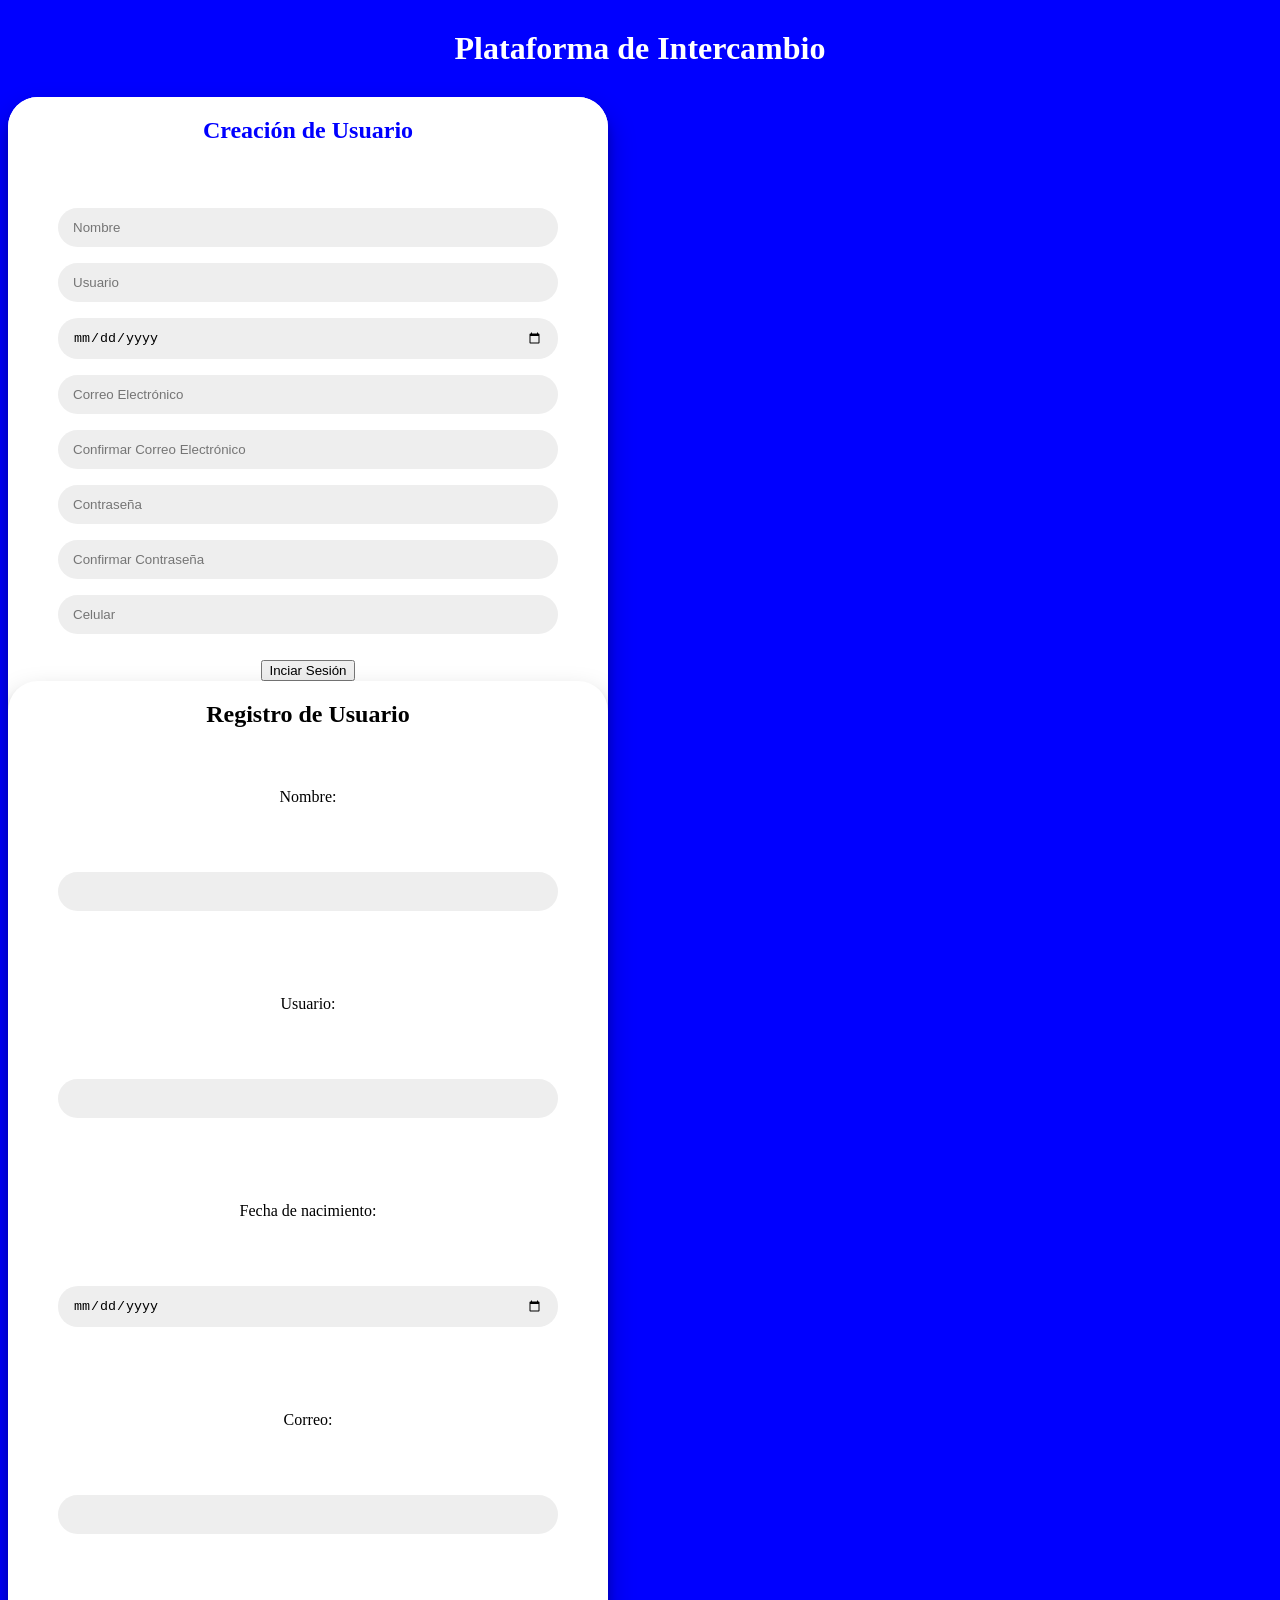
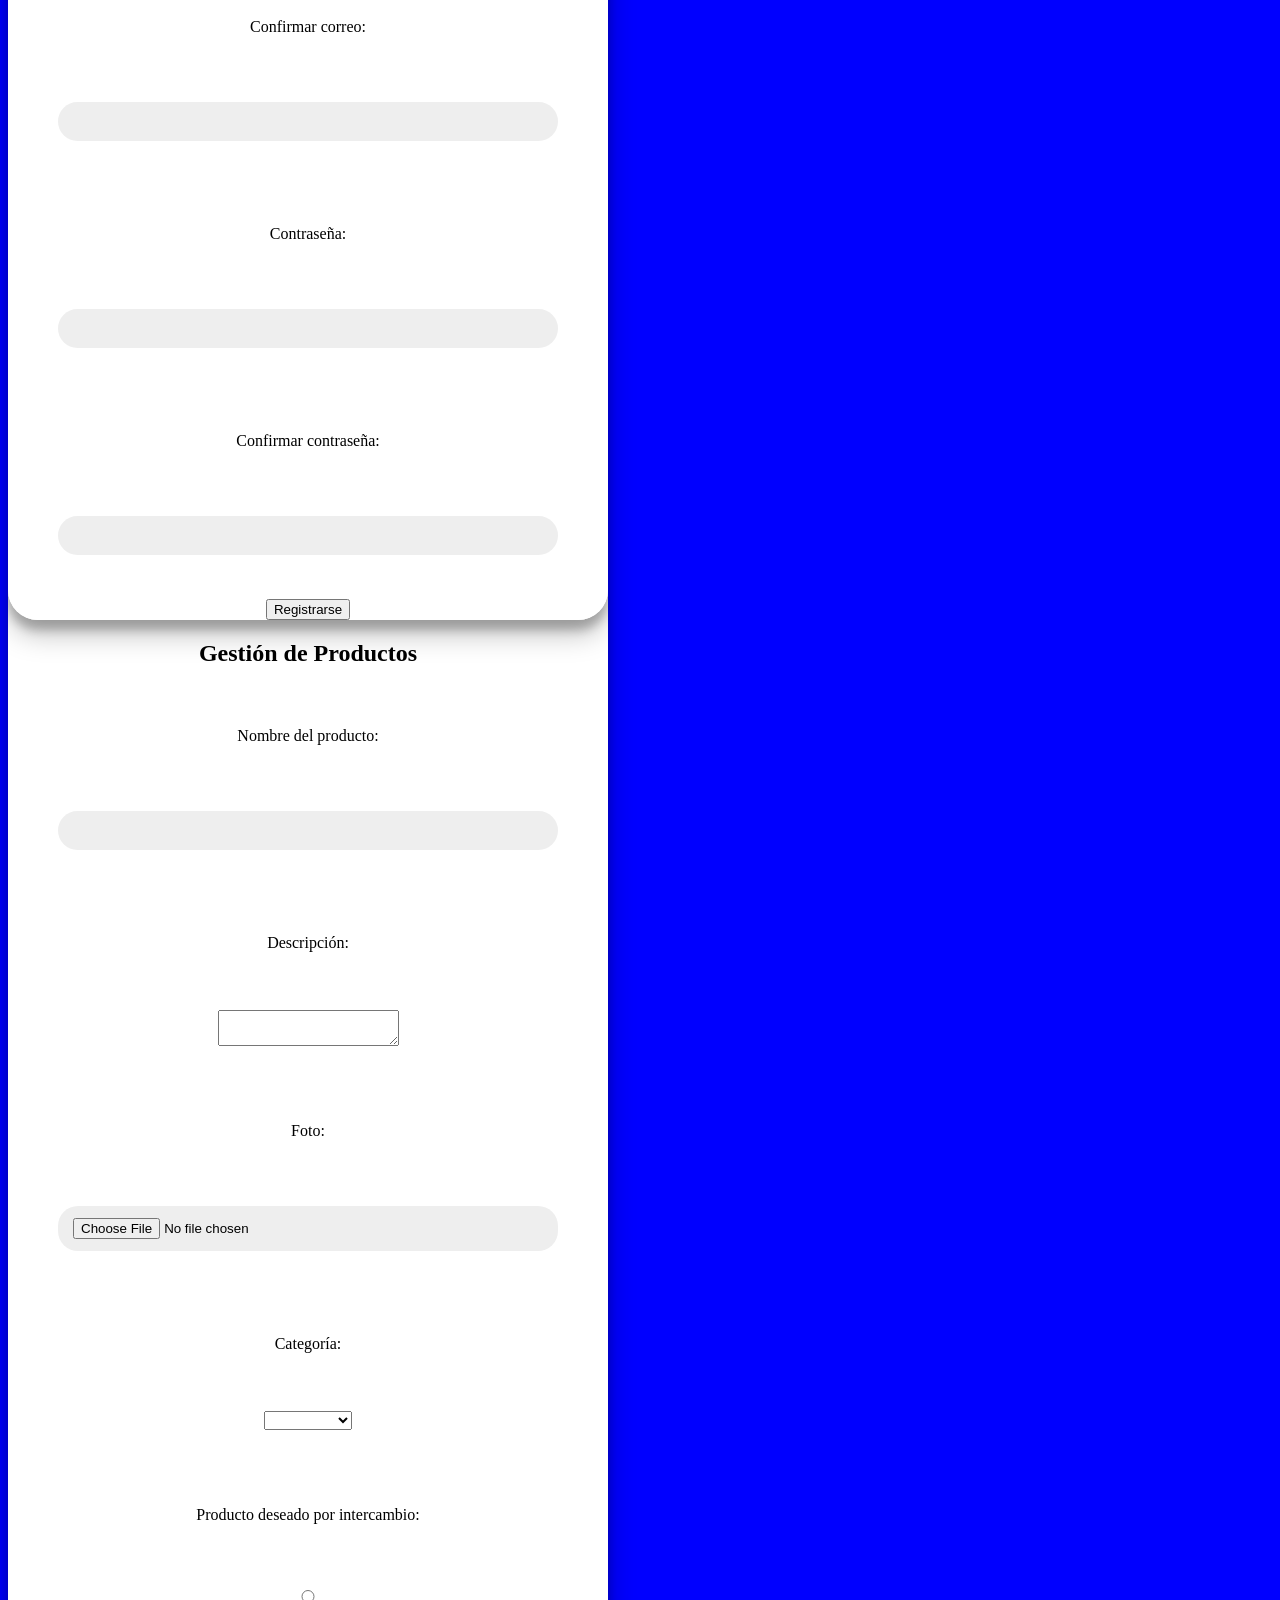
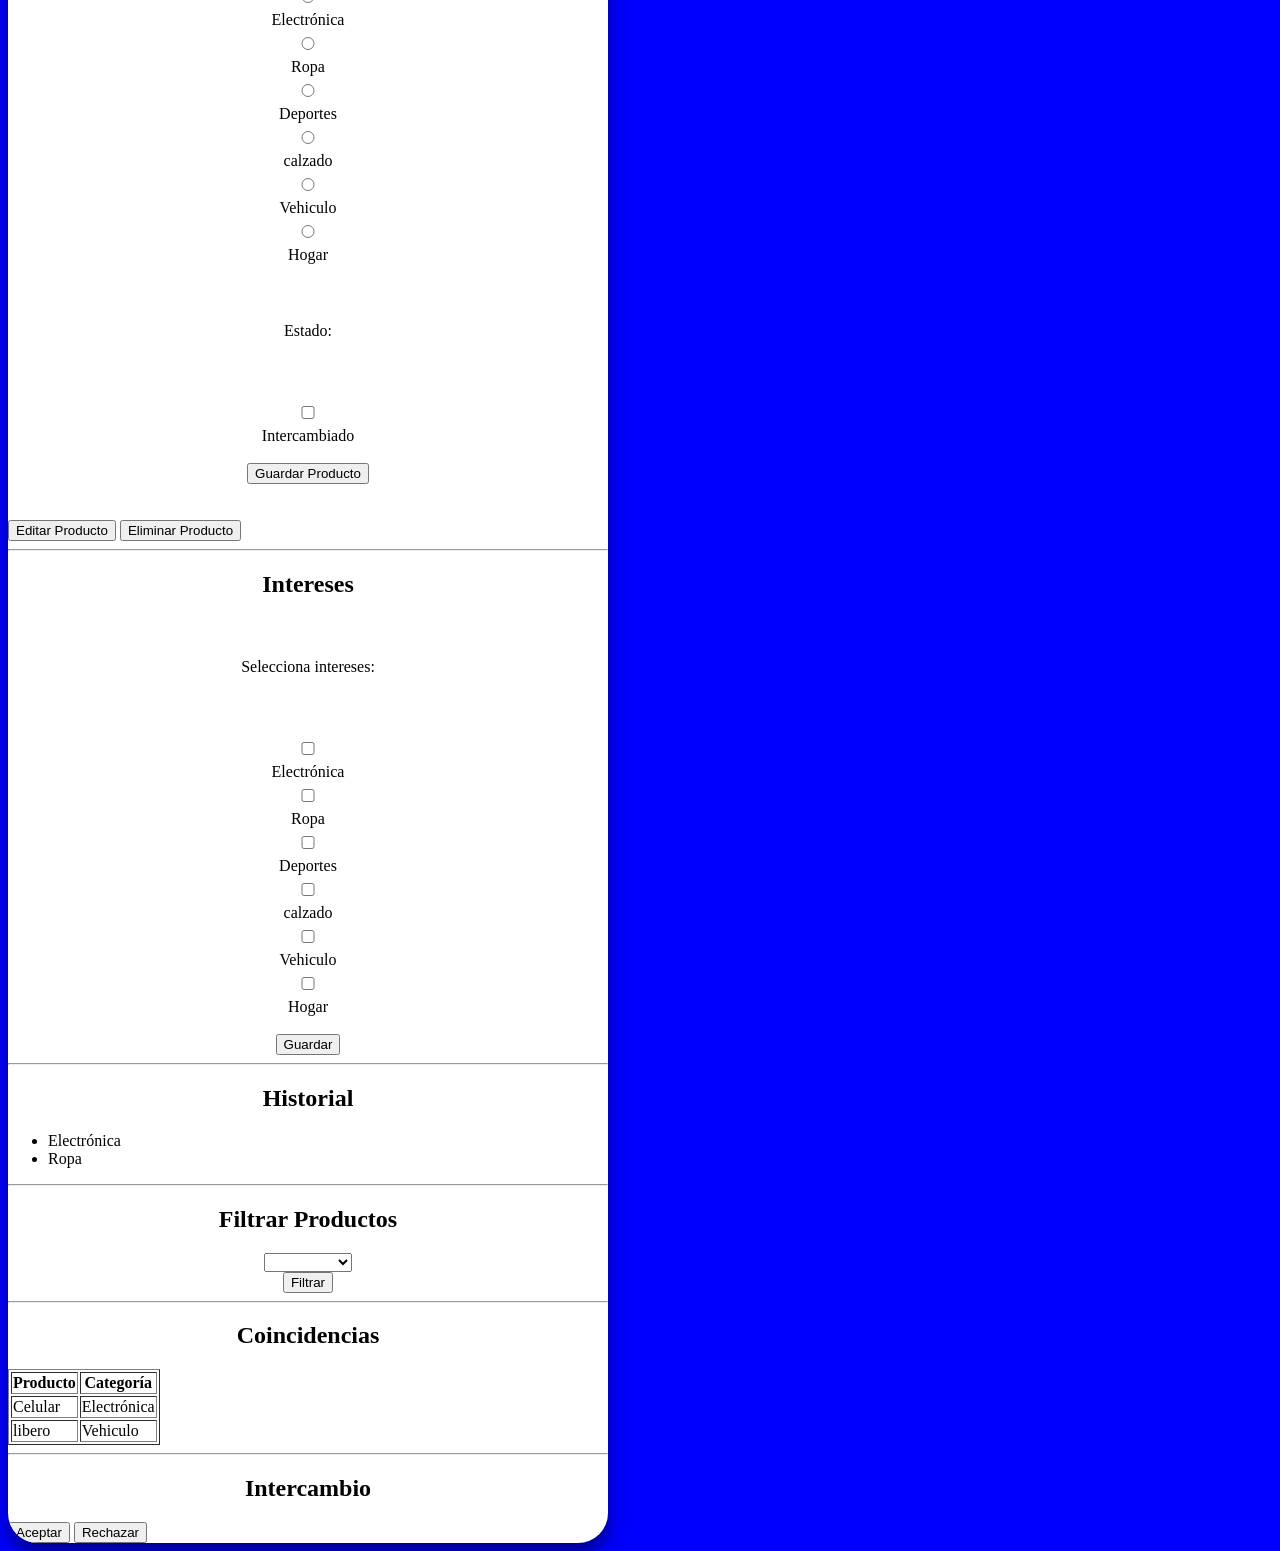
==== index.html @ 5691a1cc "se creo estilo" ====
<!DOCTYPE html>
<html lang="es">
<head>
    <meta charset="UTF-8">
    <meta name="viewport" content="width=device-width, initial-scale=1.0">
    <link rel="stylesheet" href="Css/style.css">
    <title>InterApp</title>
</head>
<body>

<h1 class="titulo">Plataforma de Intercambio</h1>


<section class="container" id="container">
		<section class="form-container sign-up-container">
			<form action="#">
				<h2 class="titulo1"">Creación de Usuario</h2>
				<section class="social-container">
					<img src="images/logo.png" alt="" width="180">
					<br>
					<br>
				</section>
				<input type="text" placeholder="Nombre" required>
				<input type="text" placeholder="Usuario" required>
				<input type="date" placeholder="Fecha Nacimiento" required>
				<input type="email" placeholder="Correo Electrónico" required>
				<input type="email" placeholder="Confirmar Correo Electrónico" required>
				<input type="password" placeholder="Contraseña" required>
				<input type="password" placeholder="Confirmar Contraseña" required>
				<input type="number" placeholder="Celular" required>
				<br>

				<button>Inciar Sesión</button>
			</form>
		</section>

<!-- 1. Registro -->
 <section class="container">
<h2>Registro de Usuario</h2>
<form>
    <label class="registro" for="">Nombre:</label><br>
    <input type="text" name="" id="" required><br><br>

    <label class="registro" for="">Usuario:</label><br>
    <input type="text" name="" id="" required><br><br>

    <label class="registro" for="">Fecha de nacimiento:</label><br>
    <input type="date" name="" id="" required><br><br>

    <label class="registro" for="">Correo:</label><br>
    <input type="email" name="" id="" required><br><br>

    <label class="registro" for="">Confirmar correo:</label><br>
    <input type="email" name="" id="" required><br><br>

    <label class="registro" for="">Contraseña:</label><br>
    <input type="password" name="" id="" required><br><br>

    <label class="registro" for="">Confirmar contraseña:</label><br>
    <input type="password" name="" id="" required><br><br>

    <button type="submit">Registrarse</button>
</form>
</section>

<!-- 8 - 15 Productos -->
<h2>Gestión de Productos</h2>

<form>
    <label for="">Nombre del producto:</label><br>
    <input type="text" name="" id=""><br><br>

    <label for="">Descripción:</label><br>
    <textarea name="" id=""></textarea><br><br>

    <label for="">Foto:</label><br>
    <input type="file" name="" id=""><br><br>

    <label for="">Categoría:</label><br>
    <select name="" id="">
        <option></option>
        <option>Electrónica</option>
        <option>Ropa</option>
        <option>Deportes</option>
        <option>calzado</option>
        <option>Vehiculo</option>
        <option>Hogar</option>
    </select><br><br>

    <label for="">Producto deseado por intercambio:</label><br>
    <input type="radio" name="" id=""> Electrónica<br>
    <input type="radio" name="" id=""> Ropa<br>
    <input type="radio" name="" id=""> Deportes<br>
    <input type="radio" name="" id=""> calzado<br>
    <input type="radio" name="" id=""> Vehiculo<br>
    <input type="radio" name="" id=""> Hogar<br><br>

    <label for="">Estado:</label><br>
    <input type="checkbox" name="" id=""> Intercambiado<br><br>

    <button type="submit">Guardar Producto</button><br><br>
</form>

<button>Editar Producto</button>
<button>Eliminar Producto</button>

<hr>

<!-- 16. Intereses -->
<h2>Intereses</h2>
<form>
    <label for="">Selecciona intereses:</label><br>
    <input type="checkbox" name="" id=""> Electrónica<br>
    <input type="checkbox" name="" id=""> Ropa<br>
    <input type="checkbox" name="" id=""> Deportes<br>
    <input type="checkbox" name="" id=""> calzado<br>
    <input type="checkbox" name="" id=""> Vehiculo<br>
    <input type="checkbox" name="" id=""> Hogar<br><br>

    <button type="submit">Guardar</button>
</form>

<hr>

<!-- 17. Historial -->
<h2>Historial</h2>
<ul>
    <li>Electrónica</li>
    <li>Ropa</li>
</ul>

<hr>

<!-- 18. Filtro -->
<h2>Filtrar Productos</h2>
<form>
    <select name="" id="">
        <option></option>
        <option>Electrónica</option>
        <option>Ropa</option>
        <option>Deportes</option>
        <option>calzado</option>
        <option>Vehiculo</option>
        <option>Hogar</option>
    </select>
    <button type="submit">Filtrar</button>
</form>

<hr>

<!-- 19. Coincidencias -->
<h2>Coincidencias</h2>
<table border="1">
    <thead>
        <tr>
            <th>Producto</th>
            <th>Categoría</th>
        </tr>
    </thead>
    <tbody>
        <tr>
            <td>Celular</td>
            <td>Electrónica</td>
        </tr>
         <tr>
            <td>libero</td>
            <td>Vehiculo</td>
        </tr>
    </tbody>
</table>

<hr>

<!-- 20. Decisión -->
<h2>Intercambio</h2>
<button>Aceptar</button>
<button>Rechazar</button>

</body>
</html>
---- Css/style.css ----
* {
	box-sizing: border-box;
}

body {
    background-color: blue;
}

h1 {
	font-weight: bold;
    color: white;
	margin: 30px;
}

h2 {
    text-align: center;
    color: rgb(0, 0, 0);
    font-family: Cambria, Cochin, Georgia, Times, 'Times New Roman', serif
}

label {
    color: rgb(0, 0, 0);
    margin: 20px;
    padding: 20px;
    font-family: Cambria, Cochin, Georgia, Times, 'Times New Roman', serif;
}
input {
    background-color: #eee;
	border: none;
	border-radius: 20px;
	padding: 12px 15px;
	margin: 8px 0;
	width: 100%;
}

form {
	background-color: #FFFFFF;
	display: flex;
	align-items: center;
	justify-content: center;
	flex-direction: column;
	padding: 0 50px;
	height: 100%;
	text-align: center;
}

.titulo1 {
    color: blue;
}

.registro {
    font-family: Cambria, Cochin, Georgia, Times, 'Times New Roman', serif;
    color: black;

}

.titulo {
    text-align: center;
    font-family: Cambria, Cochin, Georgia, Times, 'Times New Roman', serif
}

.container {
    justify-content: center;
    background-color: #fff;
	border-radius: 30px;
  	box-shadow: 0 14px 28px rgba(0,0,0,0.25), 
			0 10px 10px rgba(0,0,0,0.22);
	position: relative;
	overflow: hidden;
	width: 600px;
	max-width: 100%;
	min-height: 900px;
}
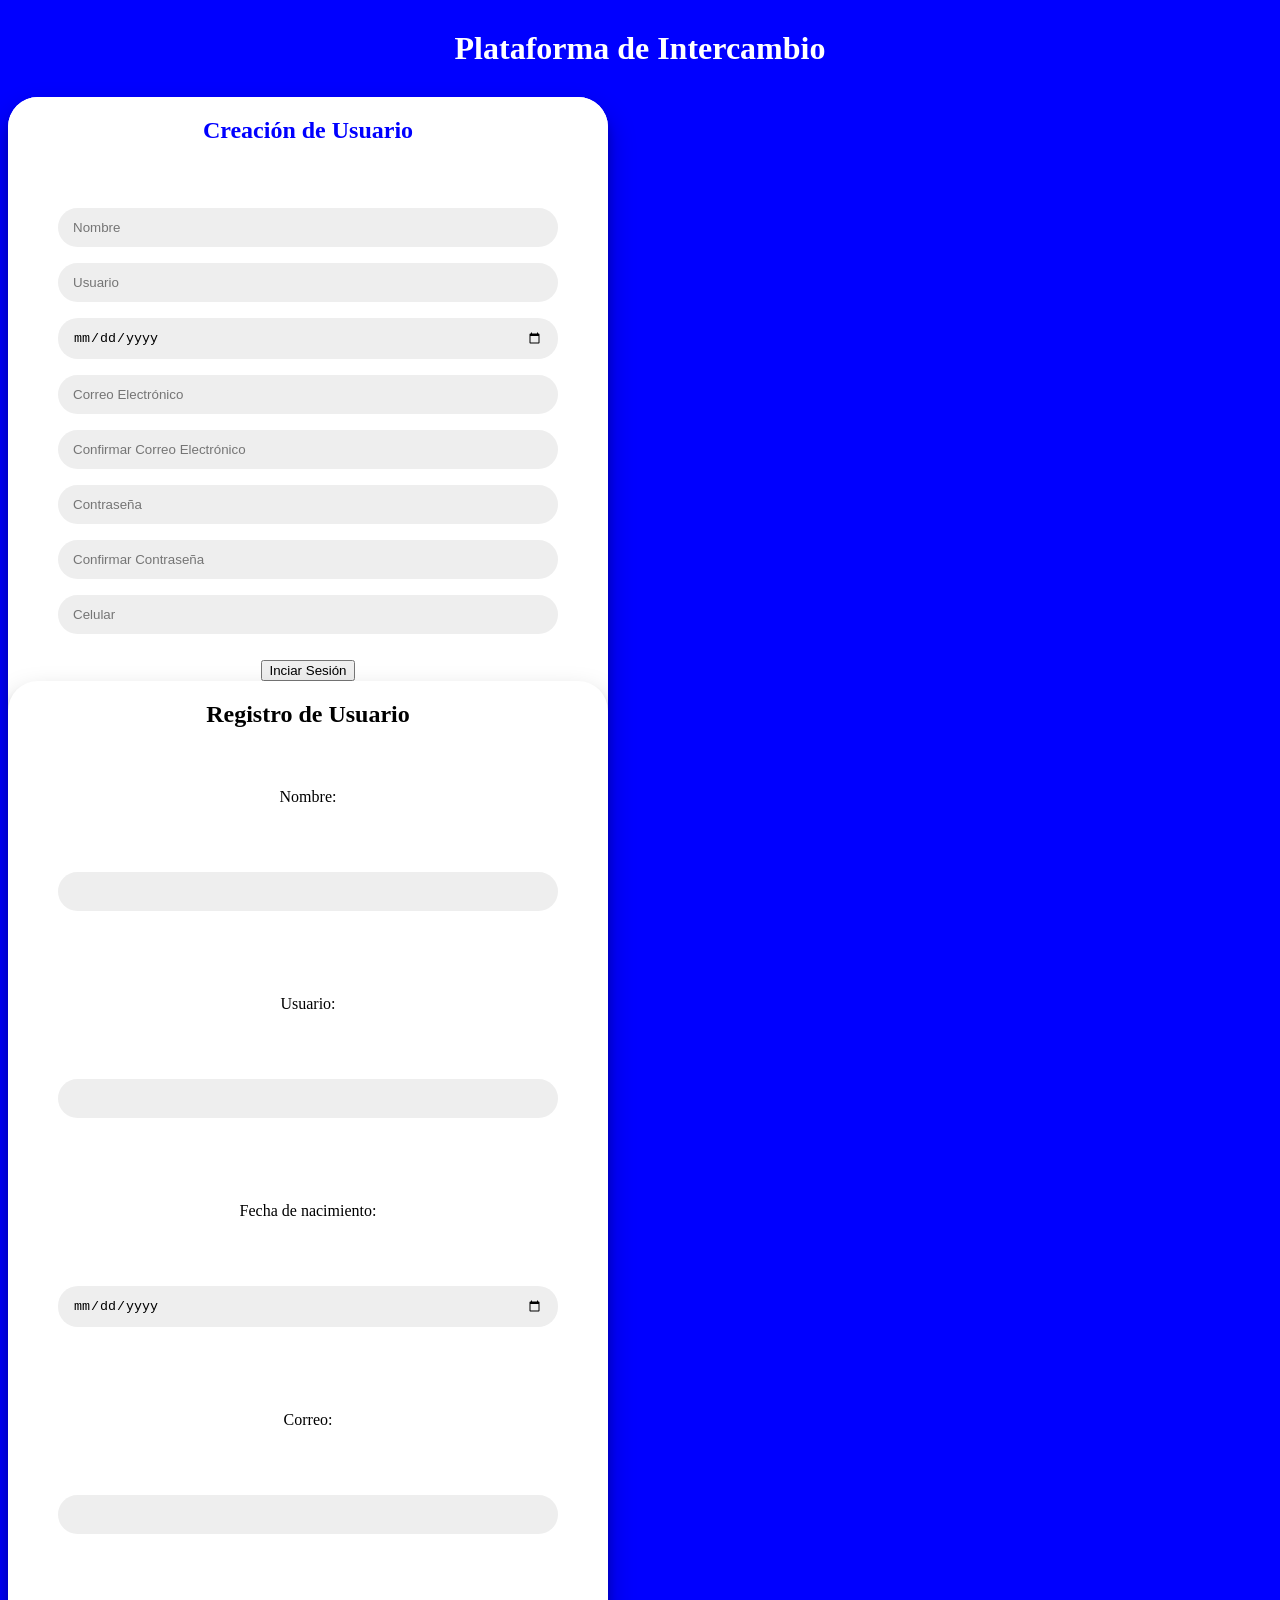
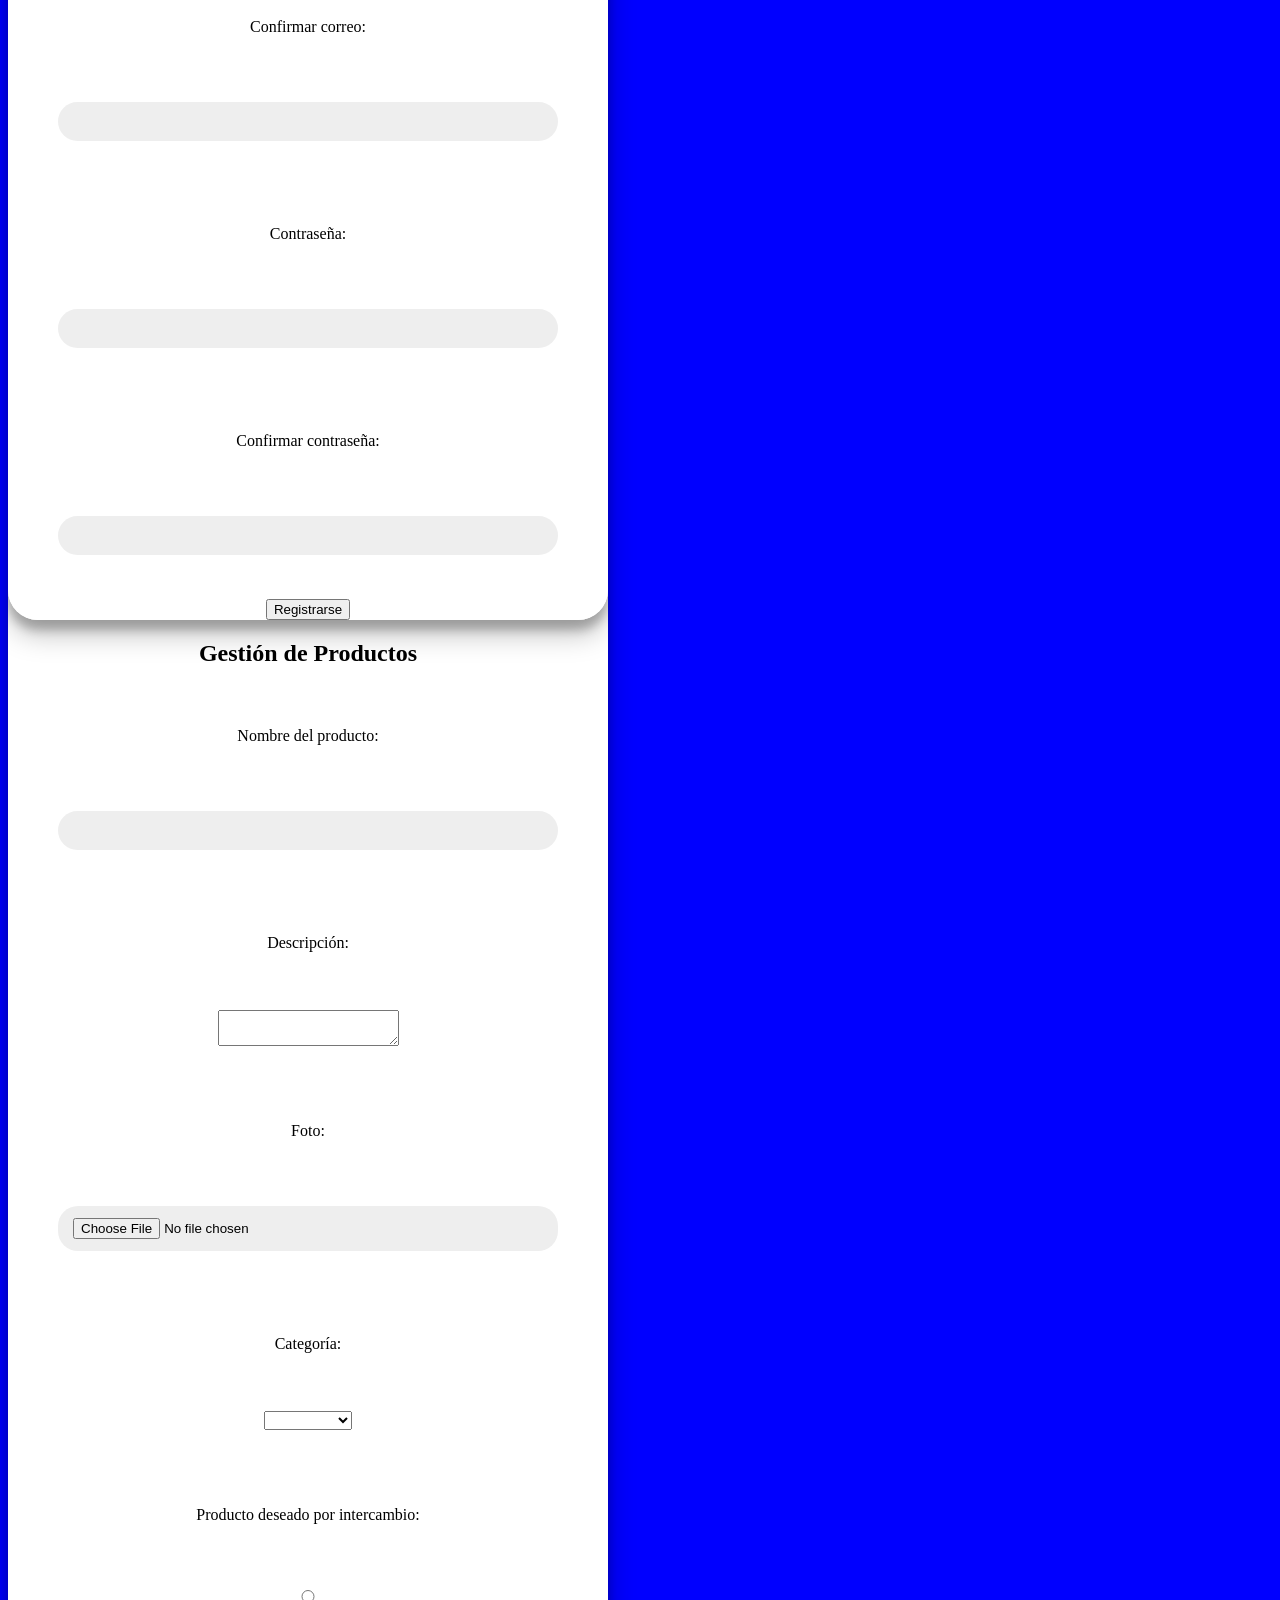
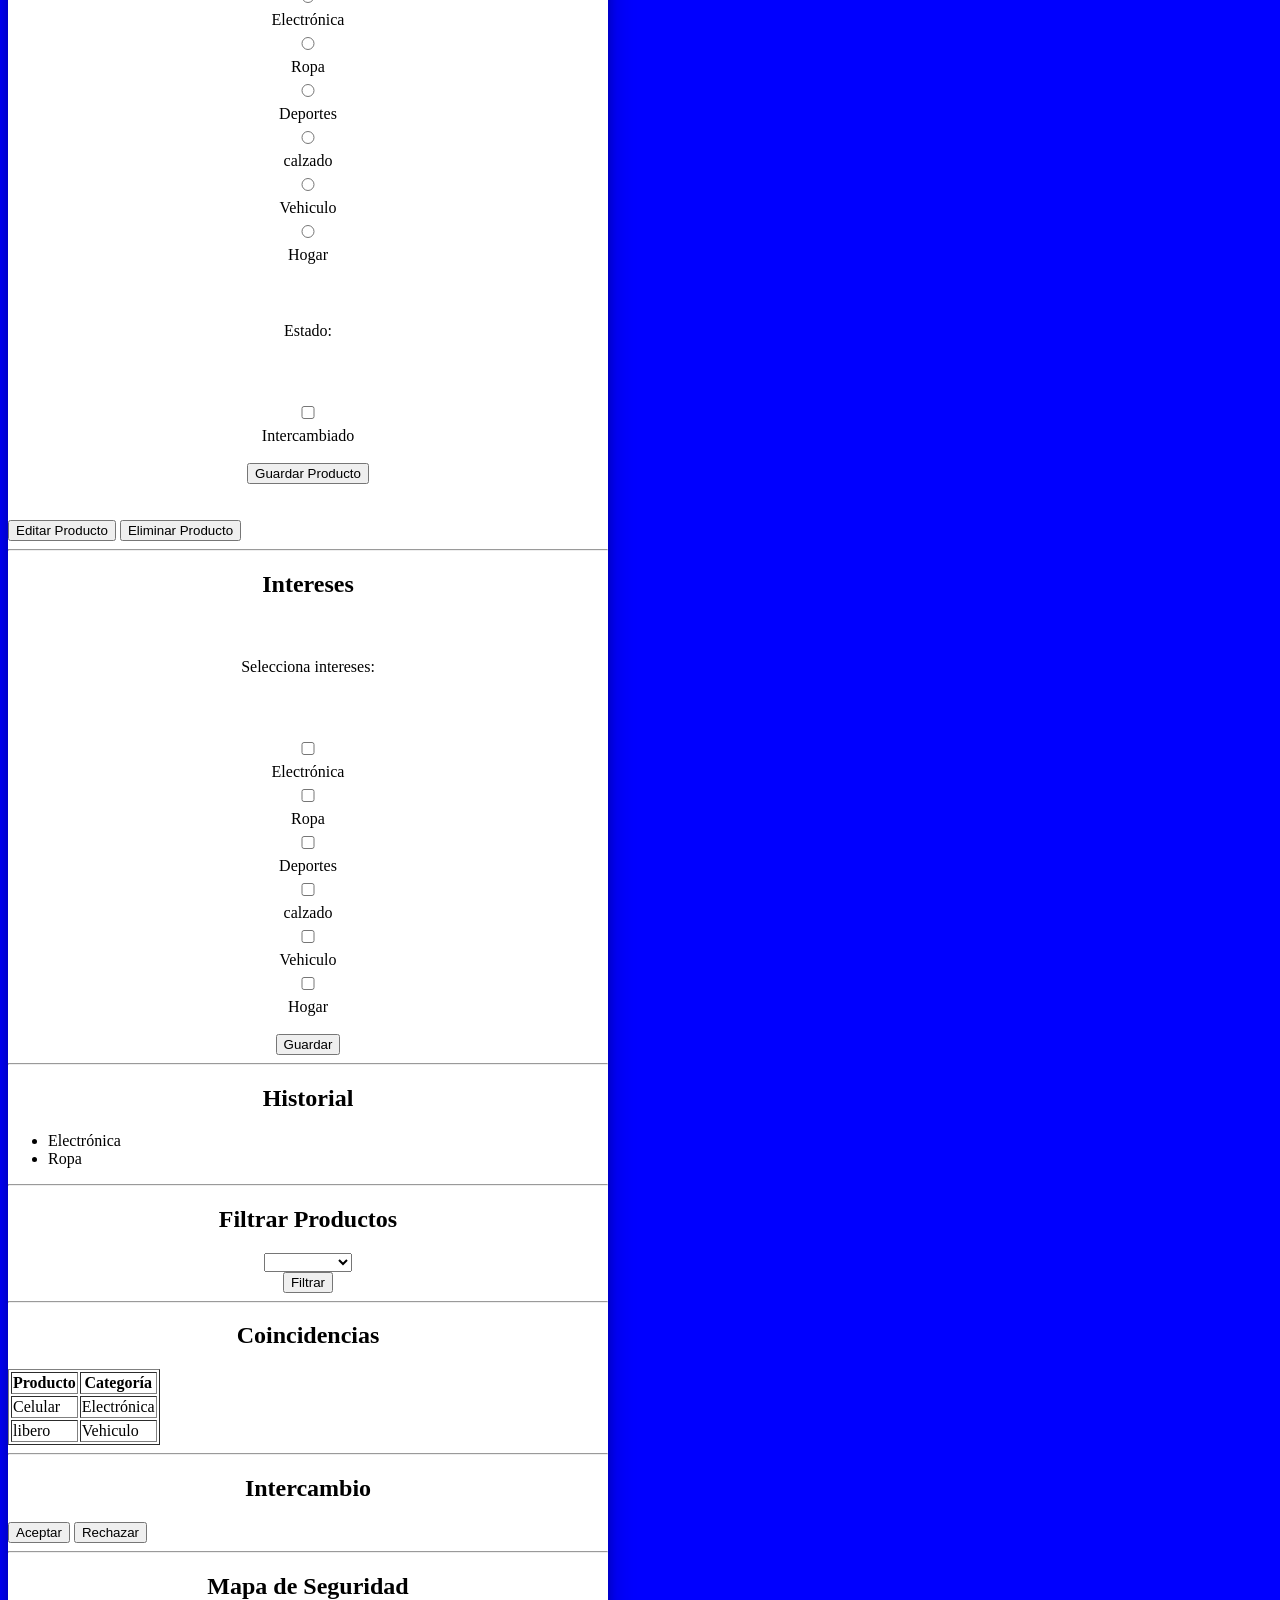
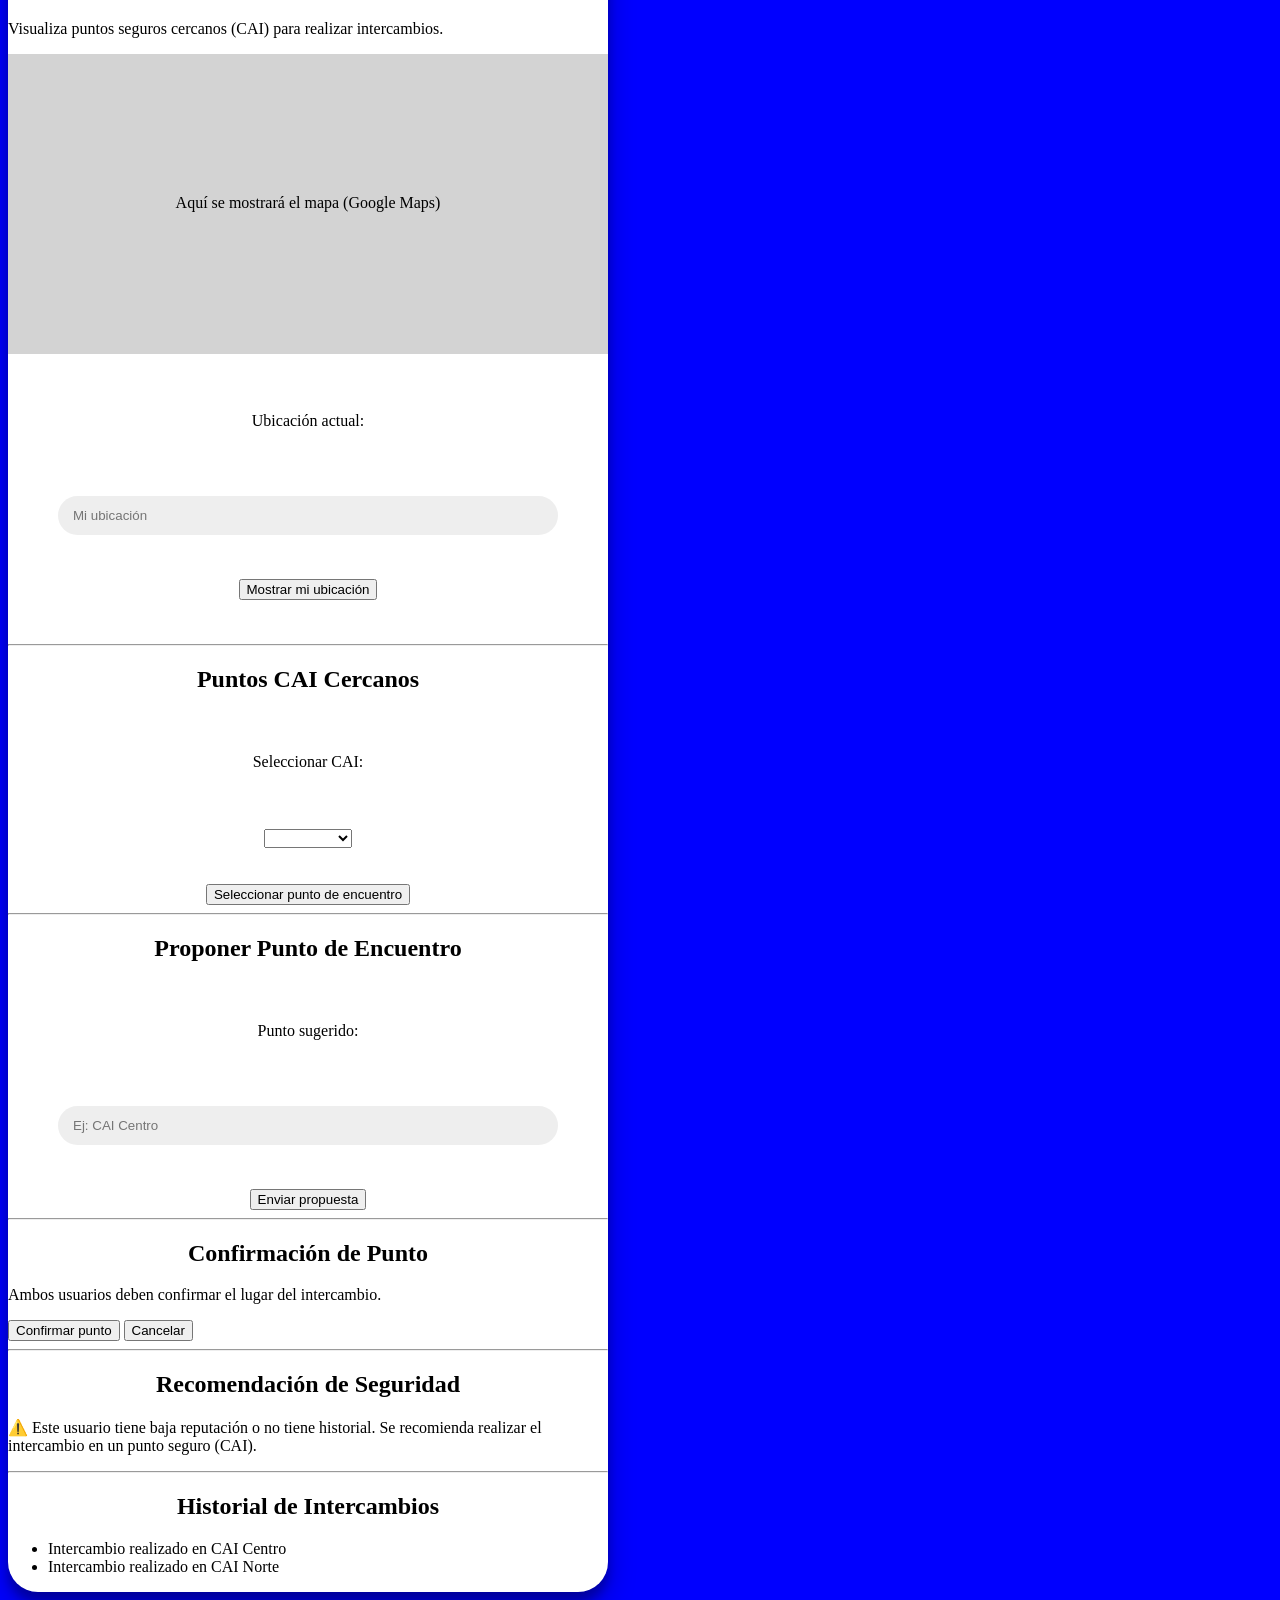
==== commit 338ebded: "Merge branch 'main' of https://github.com/pabloanrios98/interapp_proyecto_integrador" ====
--- a/index.html
+++ b/index.html
@@ -176,5 +176,85 @@
 <button>Aceptar</button>
 <button>Rechazar</button>
 
+<hr>
+
+<h2>Mapa de Seguridad</h2>
+<p>Visualiza puntos seguros cercanos (CAI) para realizar intercambios.</p>
+
+<!-- Simulación de mapa -->
+<div style="width:100%; height:300px; background-color:lightgray;">
+    <p style="text-align:center; padding-top:140px;">
+        Aquí se mostrará el mapa (Google Maps)
+    </p>
+</div>
+
+<br>
+
+<form>
+    <label for="">Ubicación actual:</label><br>
+    <input type="text" name="" id="" placeholder="Mi ubicación"><br><br>
+
+    <button type="button">Mostrar mi ubicación</button><br><br>
+</form>
+
+<hr>
+
+<!-- Selección de CAI -->
+<h2>Puntos CAI Cercanos</h2>
+
+<form>
+    <label for="">Seleccionar CAI:</label><br>
+    <select name="" id="">
+        <option></option>
+        <option>CAI Centro</option>
+        <option>CAI Norte</option>
+        <option>CAI Sur</option>
+    </select><br><br>
+
+    <button type="submit">Seleccionar punto de encuentro</button>
+</form>
+
+<hr>
+
+<!-- Propuesta de punto -->
+<h2>Proponer Punto de Encuentro</h2>
+
+<form>
+    <label for="">Punto sugerido:</label><br>
+    <input type="text" name="" id="" placeholder="Ej: CAI Centro"><br><br>
+
+    <button type="submit">Enviar propuesta</button>
+</form>
+
+<hr>
+
+<!-- Confirmación -->
+<h2>Confirmación de Punto</h2>
+
+<p>Ambos usuarios deben confirmar el lugar del intercambio.</p>
+
+<button>Confirmar punto</button>
+<button>Cancelar</button>
+
+<hr>
+
+<!-- Recomendación automática -->
+<h2>Recomendación de Seguridad</h2>
+
+<p>
+⚠️ Este usuario tiene baja reputación o no tiene historial.  
+Se recomienda realizar el intercambio en un punto seguro (CAI).
+</p>
+
+<hr>
+
+<!-- Historial de intercambios -->
+<h2>Historial de Intercambios</h2>
+
+<ul>
+    <li>Intercambio realizado en CAI Centro</li>
+    <li>Intercambio realizado en CAI Norte</li>
+</ul>
+
 </body>
 </html>
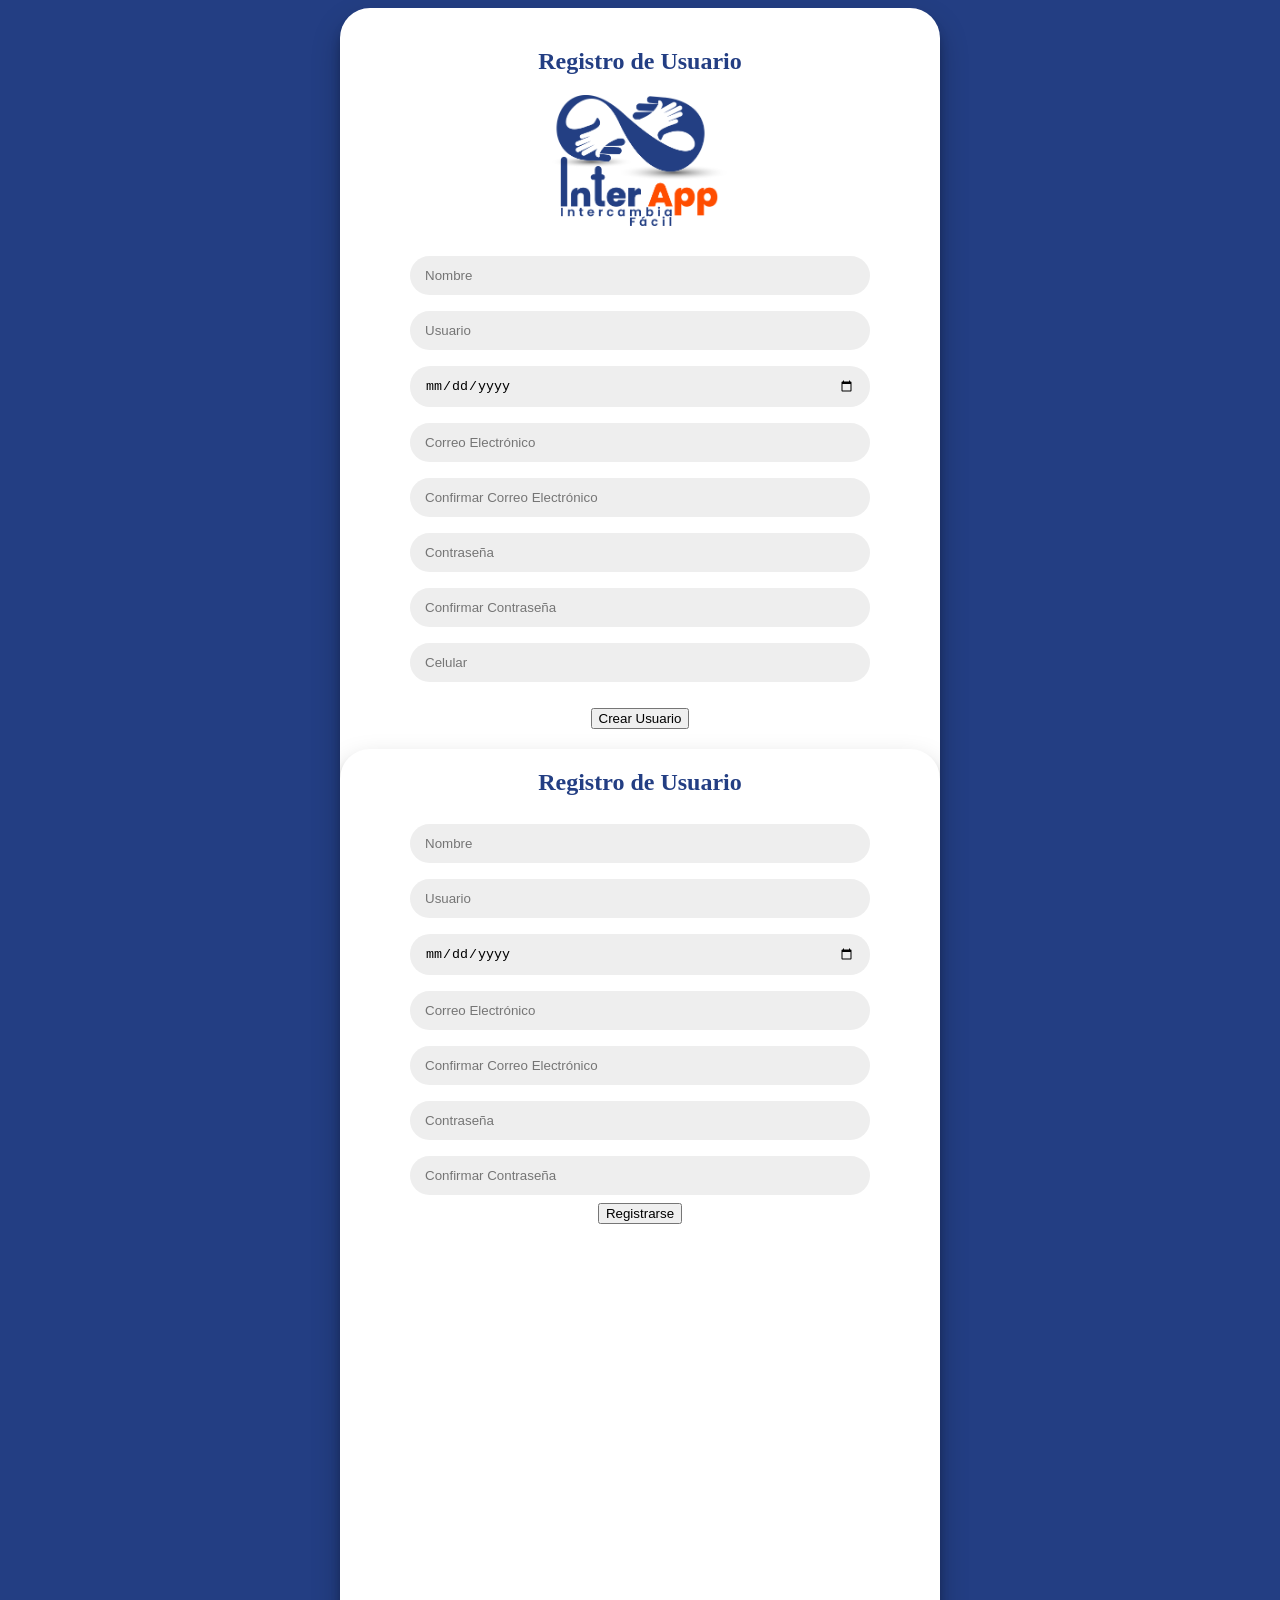
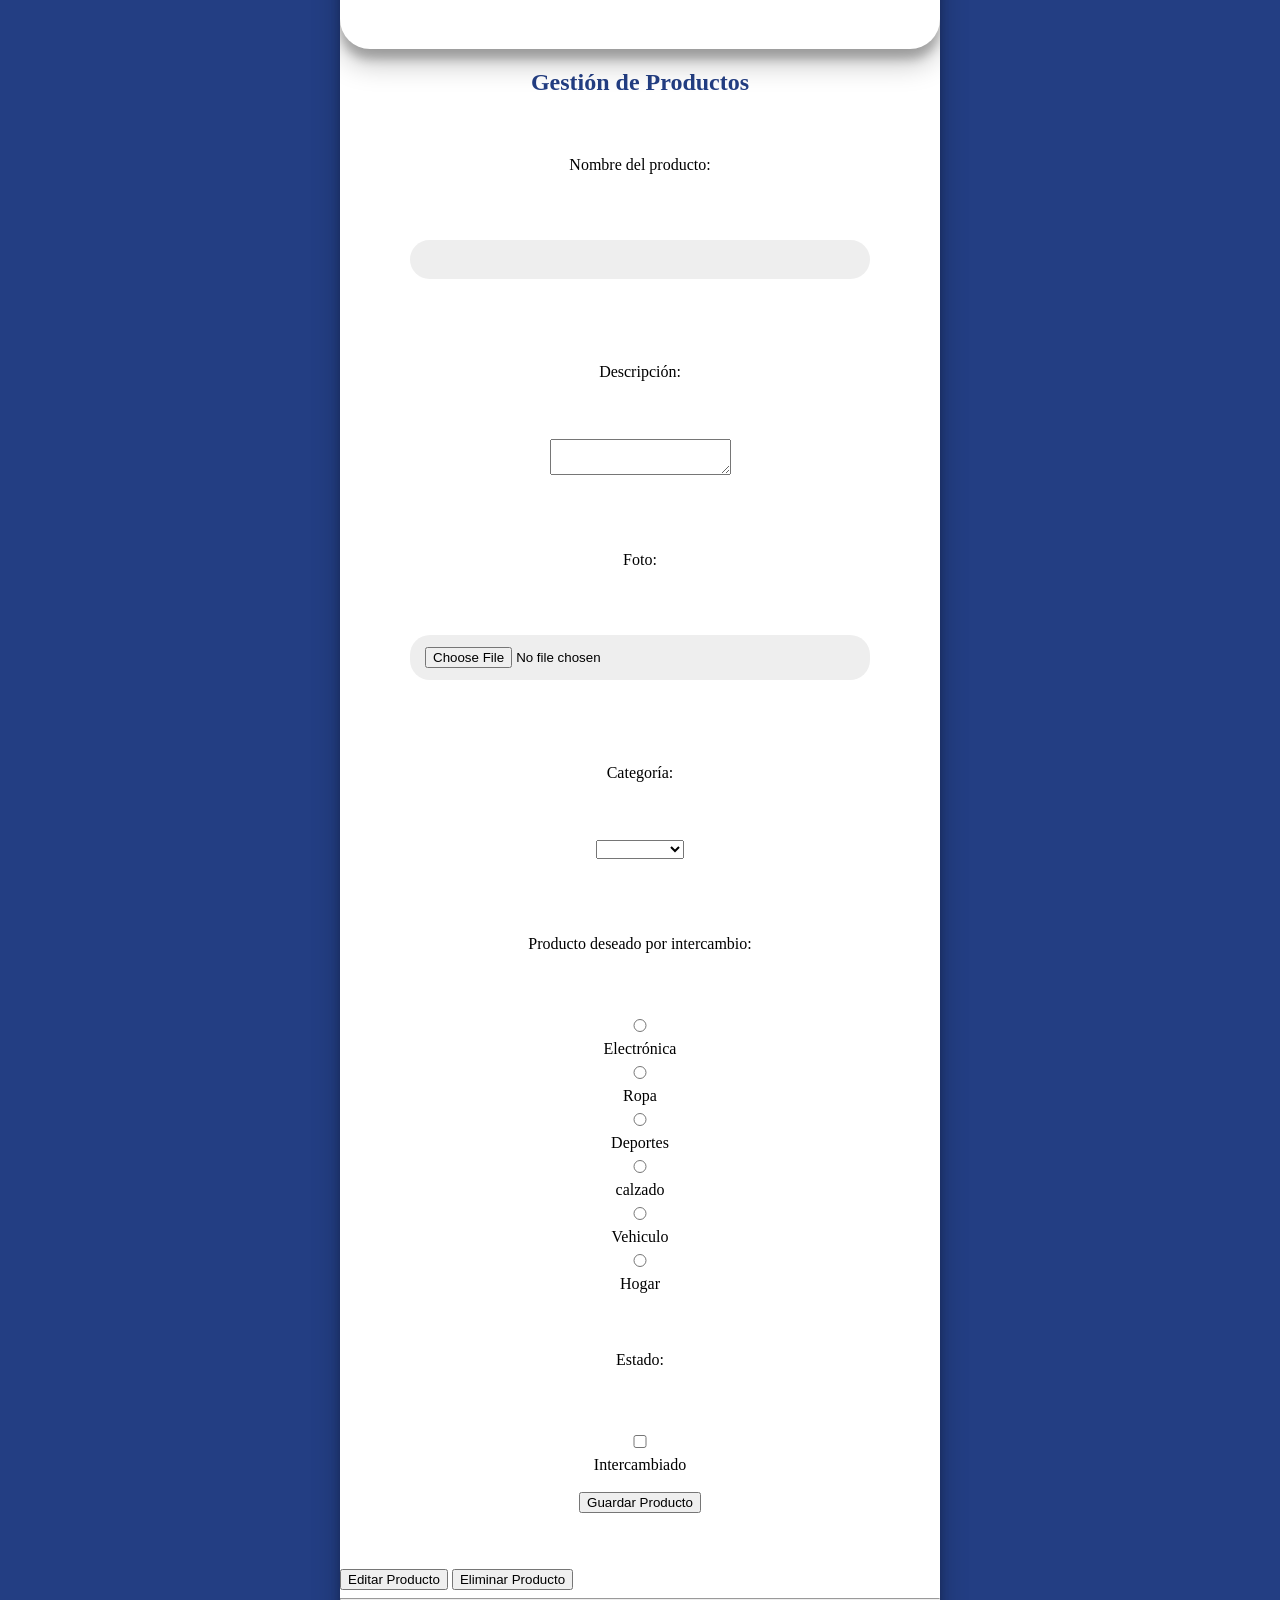
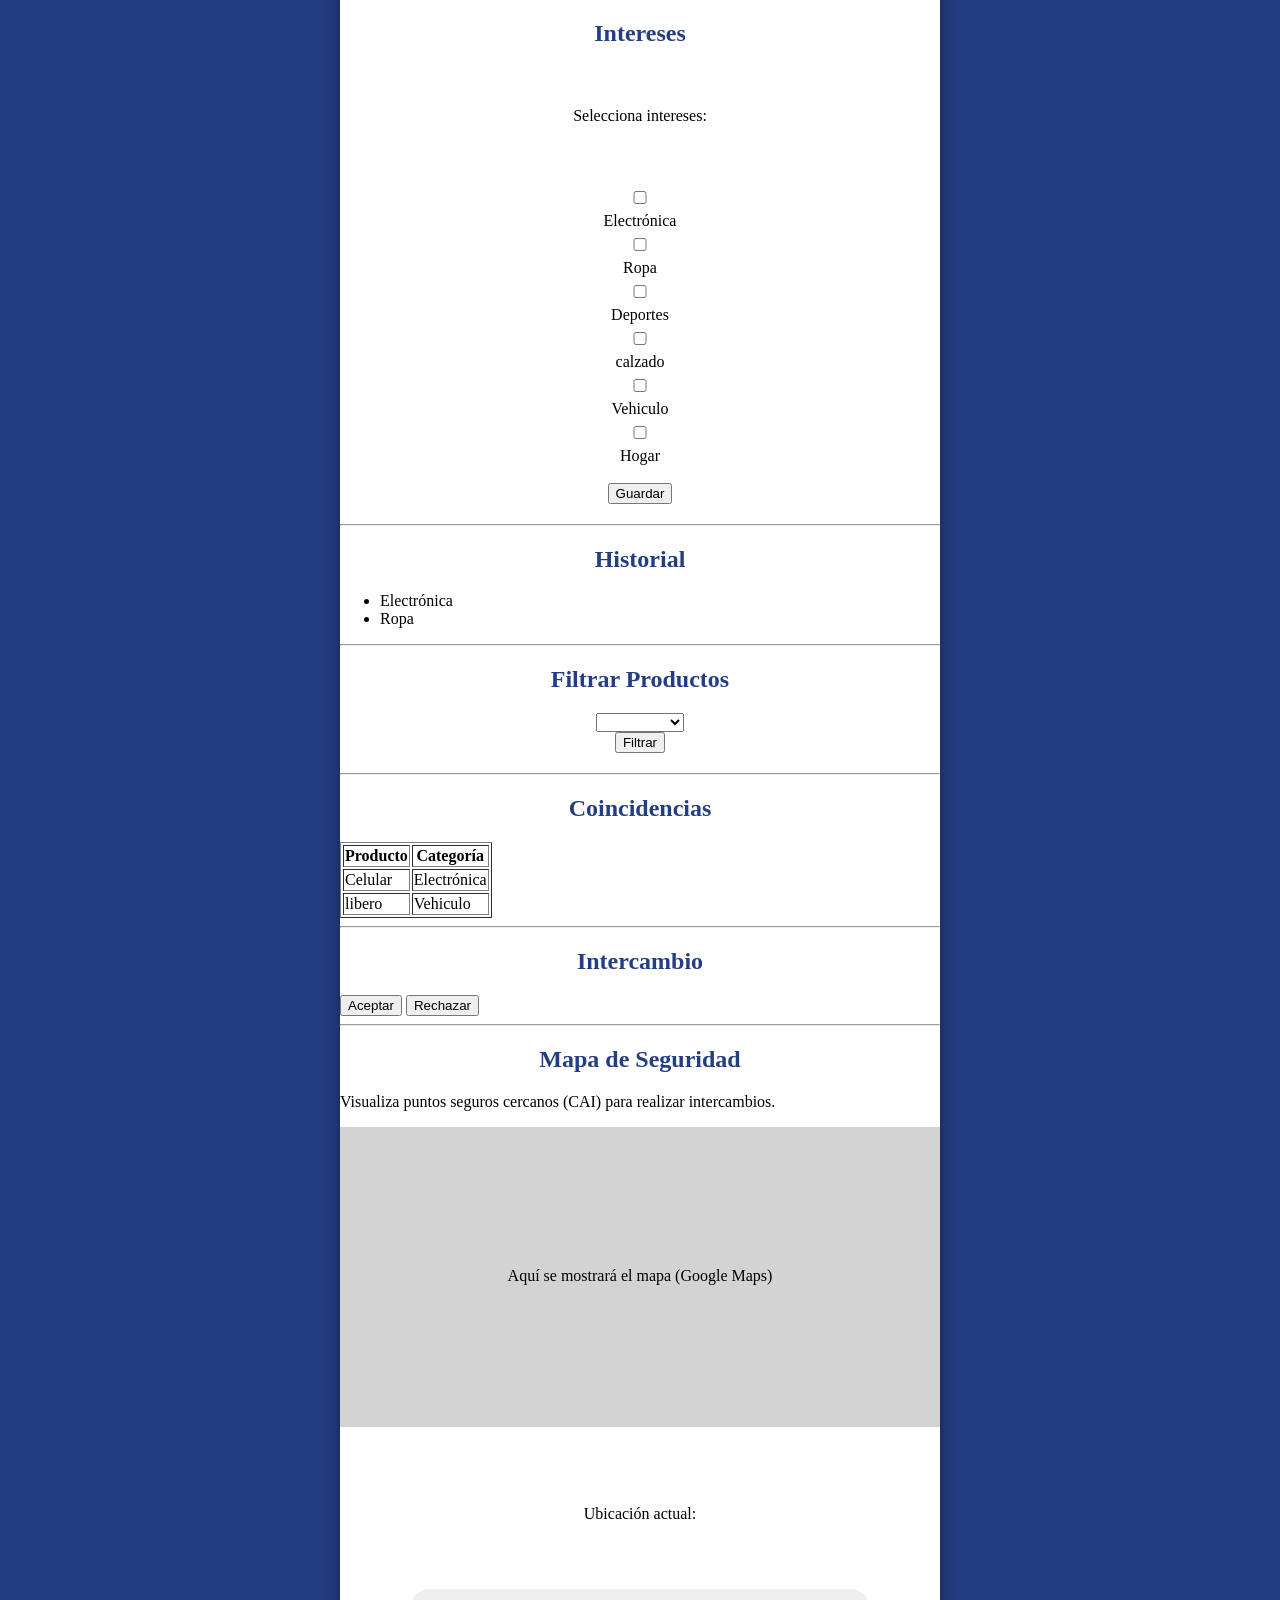
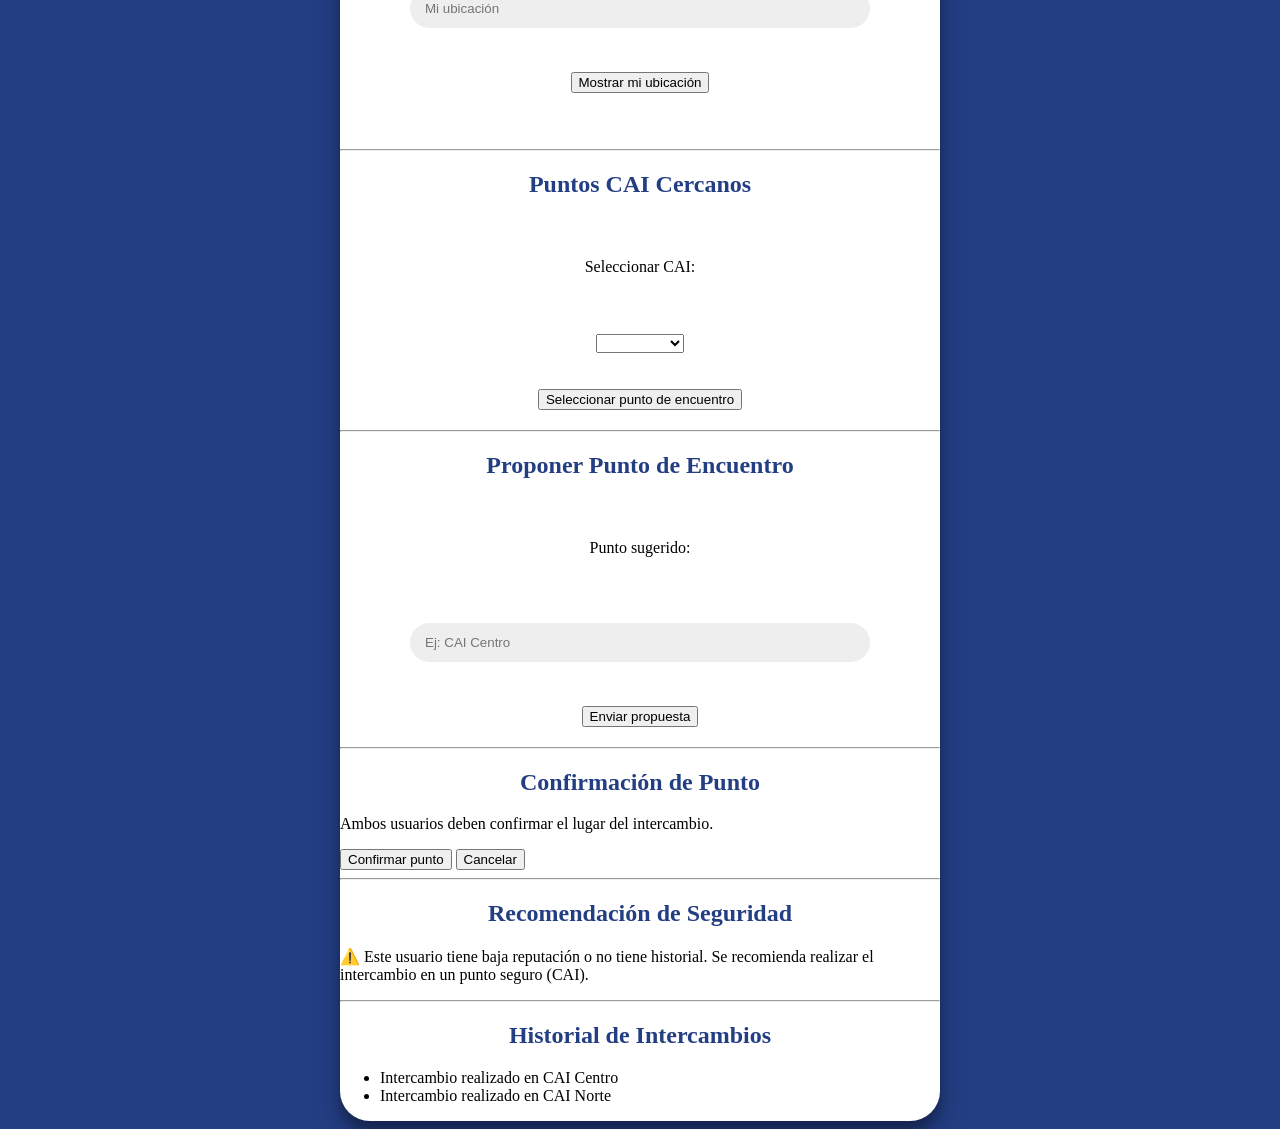
==== commit ef839b60: "Se actualiza el Css y se agrega el logo" ====
--- a/index.html
+++ b/index.html
@@ -7,14 +7,11 @@
     <title>InterApp</title>
 </head>
 <body>
-
-<h1 class="titulo">Plataforma de Intercambio</h1>
-
-
+    
 <section class="container" id="container">
 		<section class="form-container sign-up-container">
 			<form action="#">
-				<h2 class="titulo1"">Creación de Usuario</h2>
+				<h2>Registro de Usuario</h2>
 				<section class="social-container">
 					<img src="images/logo.png" alt="" width="180">
 					<br>
@@ -30,7 +27,7 @@
 				<input type="number" placeholder="Celular" required>
 				<br>
 
-				<button>Inciar Sesión</button>
+				<button>Crear Usuario </button>
 			</form>
 		</section>
 
@@ -38,26 +35,14 @@
  <section class="container">
 <h2>Registro de Usuario</h2>
 <form>
-    <label class="registro" for="">Nombre:</label><br>
-    <input type="text" name="" id="" required><br><br>
-
-    <label class="registro" for="">Usuario:</label><br>
-    <input type="text" name="" id="" required><br><br>
-
-    <label class="registro" for="">Fecha de nacimiento:</label><br>
-    <input type="date" name="" id="" required><br><br>
-
-    <label class="registro" for="">Correo:</label><br>
-    <input type="email" name="" id="" required><br><br>
-
-    <label class="registro" for="">Confirmar correo:</label><br>
-    <input type="email" name="" id="" required><br><br>
-
-    <label class="registro" for="">Contraseña:</label><br>
-    <input type="password" name="" id="" required><br><br>
-
-    <label class="registro" for="">Confirmar contraseña:</label><br>
-    <input type="password" name="" id="" required><br><br>
+    <input type="text" placeholder="Nombre" required>
+    <input type="text" placeholder="Usuario" required>
+    <input type="date" placeholder="Fecha Nacimiento" required>
+    <input type="email" placeholder="Correo Electrónico" required>
+    <input type="email" placeholder="Confirmar Correo Electrónico" required>
+    <input type="password" placeholder="Contraseña" required>
+	<input type="password" placeholder="Confirmar Contraseña" required>
+    
 
     <button type="submit">Registrarse</button>
 </form>
--- a/Css/style.css
+++ b/Css/style.css
@@ -3,7 +3,10 @@
 }
 
 body {
-    background-color: blue;
+    background-color: #233E83;
+    display: flex;
+	justify-content: center;
+	align-items: center;
 }
 
 h1 {
@@ -14,7 +17,7 @@
 
 h2 {
     text-align: center;
-    color: rgb(0, 0, 0);
+    color: #233E83;
     font-family: Cambria, Cochin, Georgia, Times, 'Times New Roman', serif
 }
 
@@ -39,13 +42,14 @@
 	align-items: center;
 	justify-content: center;
 	flex-direction: column;
+    margin: 20px;
 	padding: 0 50px;
 	height: 100%;
 	text-align: center;
 }
 
 .titulo1 {
-    color: blue;
+    color: #233E83;
 }
 
 .registro {
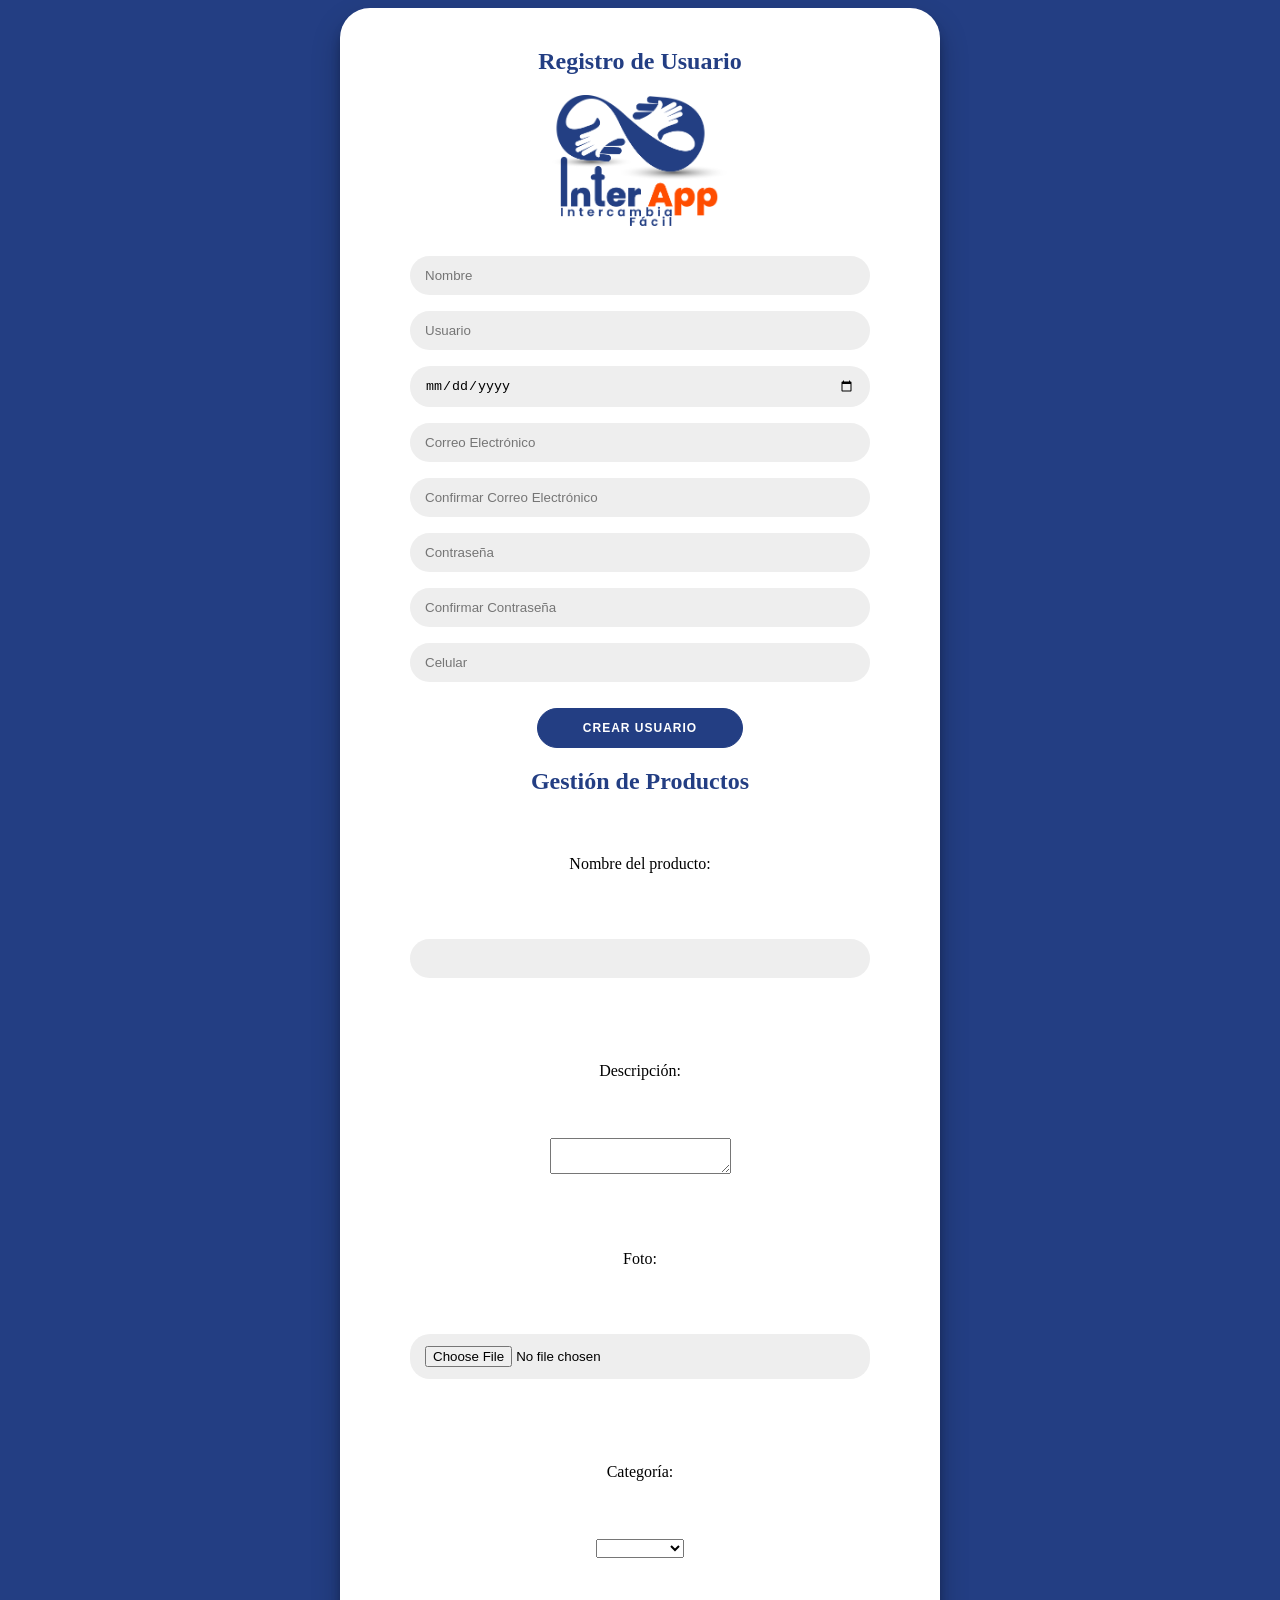
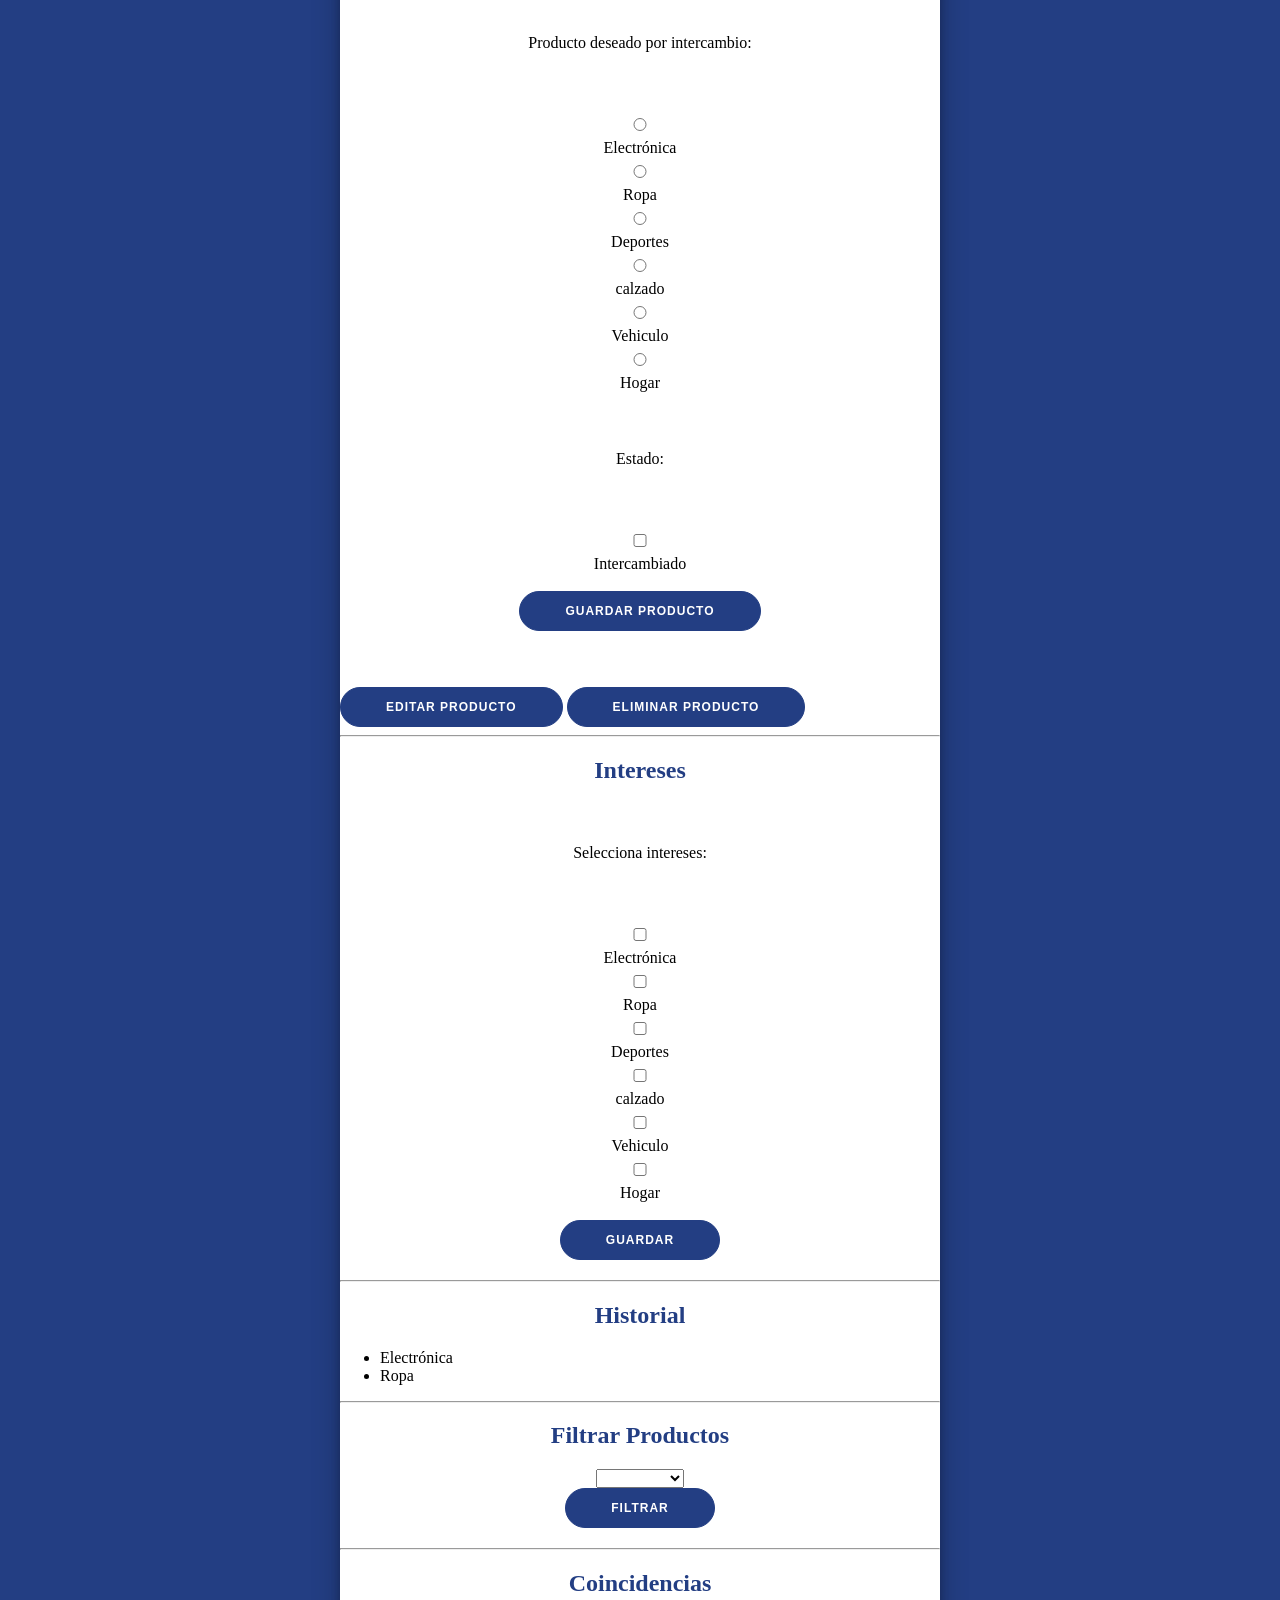
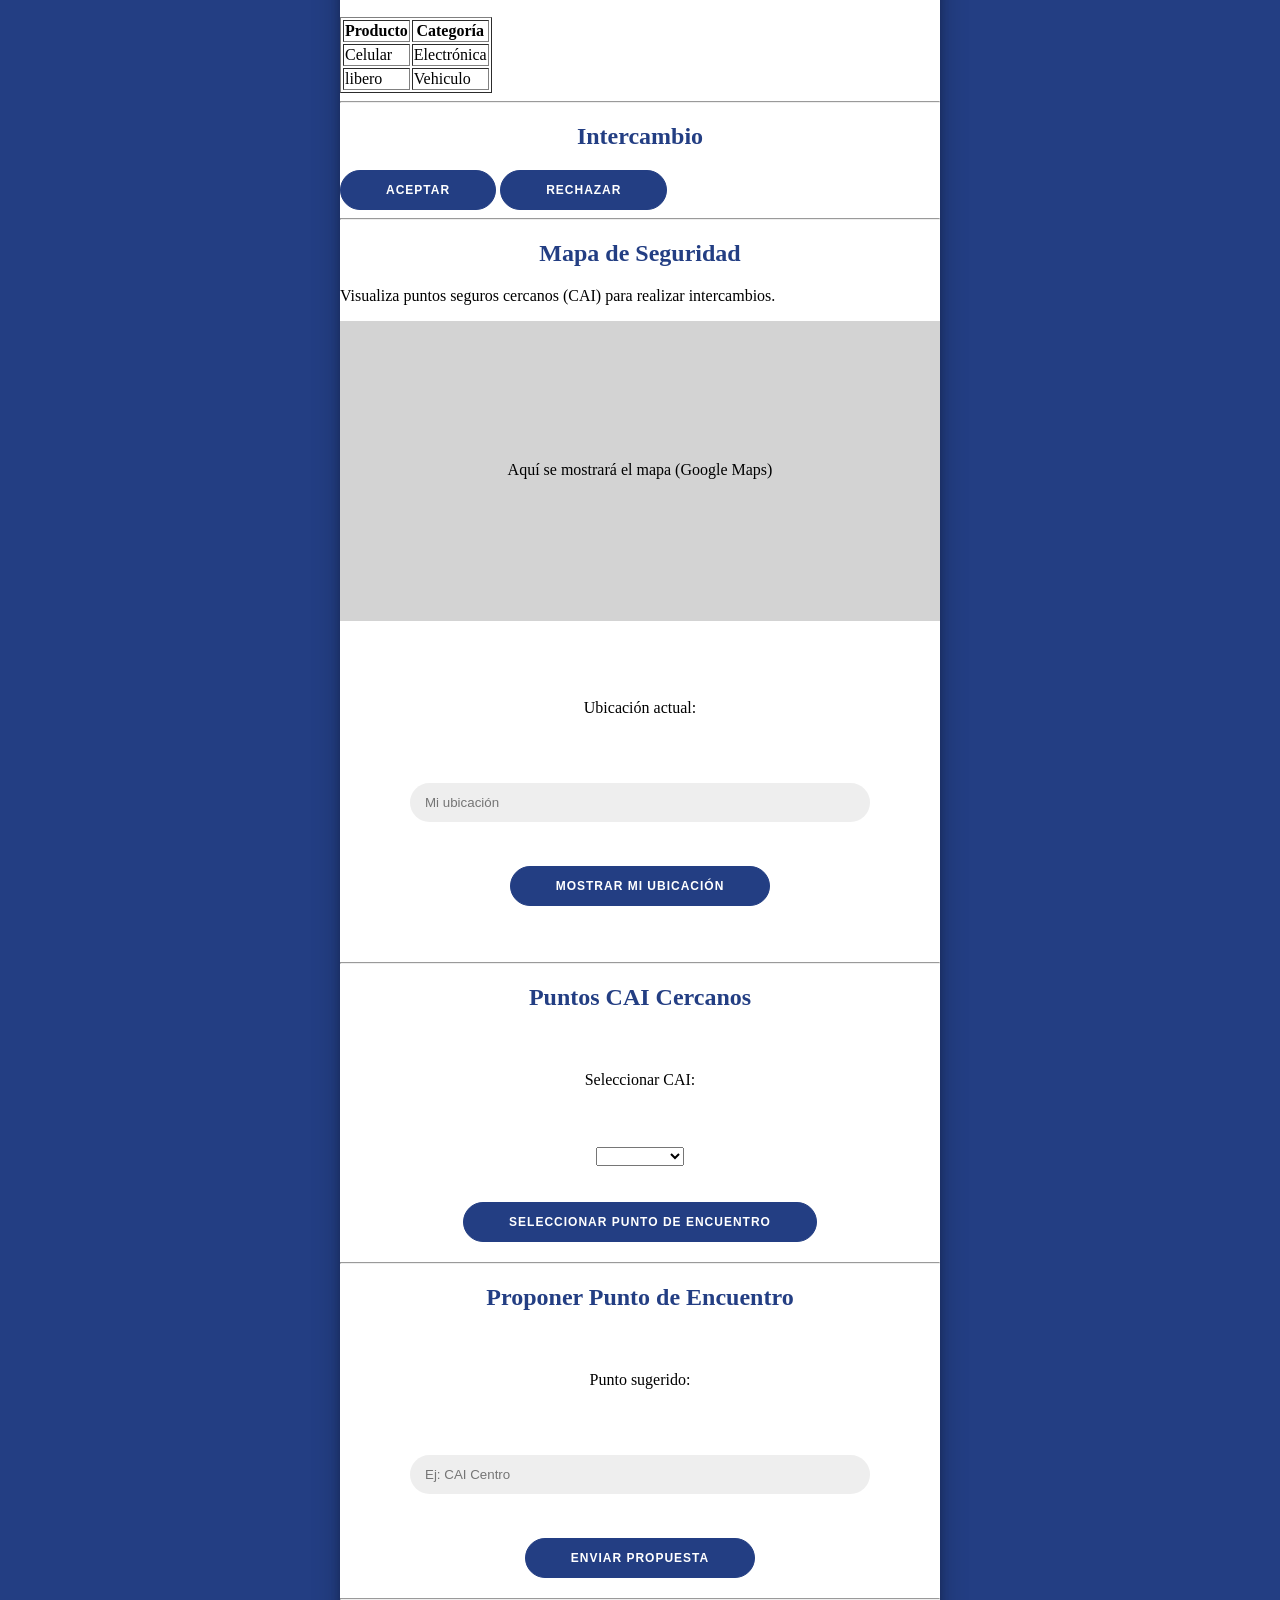
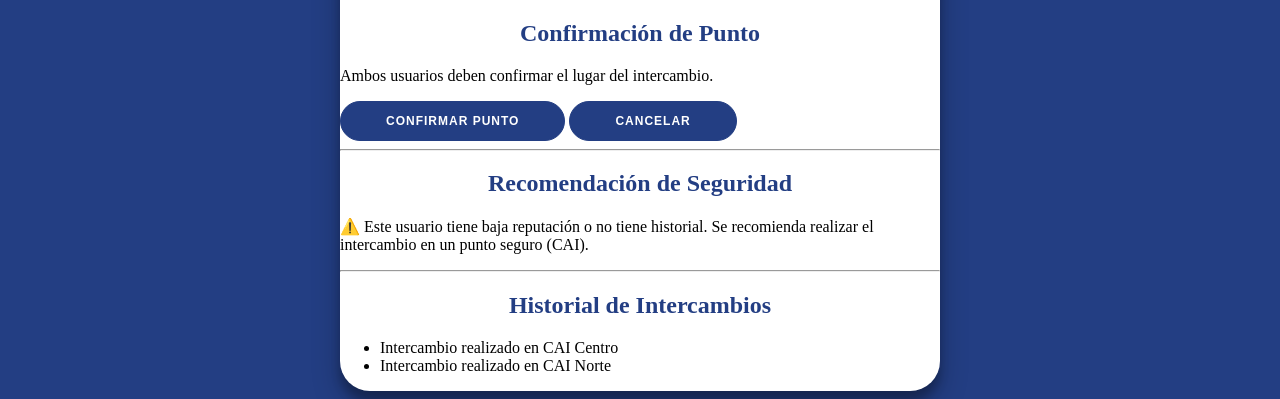
==== commit e1896075: "se actualiza la pagina de login" ====
--- a/index.html
+++ b/index.html
@@ -32,21 +32,7 @@
 		</section>
 
 <!-- 1. Registro -->
- <section class="container">
-<h2>Registro de Usuario</h2>
-<form>
-    <input type="text" placeholder="Nombre" required>
-    <input type="text" placeholder="Usuario" required>
-    <input type="date" placeholder="Fecha Nacimiento" required>
-    <input type="email" placeholder="Correo Electrónico" required>
-    <input type="email" placeholder="Confirmar Correo Electrónico" required>
-    <input type="password" placeholder="Contraseña" required>
-	<input type="password" placeholder="Confirmar Contraseña" required>
-    
-
-    <button type="submit">Registrarse</button>
-</form>
-</section>
+ 
 
 <!-- 8 - 15 Productos -->
 <h2>Gestión de Productos</h2>
--- a/Css/style.css
+++ b/Css/style.css
@@ -74,4 +74,23 @@
 	width: 600px;
 	max-width: 100%;
 	min-height: 900px;
+}
+
+button {
+	border-radius: 20px;
+	border: 1px solid #233E83;
+	background-color: #233E83;
+	color: #FFFFFF;
+	font-size: 12px;
+	font-weight: bold;
+	padding: 12px 45px;
+	letter-spacing: 1px;
+	text-transform: uppercase;
+	transition: transform 80ms ease-in;
+}
+/* Se puso un color diferente al hacer hover para que se note el cambio */ 
+button:hover {
+	background-color: #ffffff;
+	color: #233E83;
+	border-color: #233E83;
 }
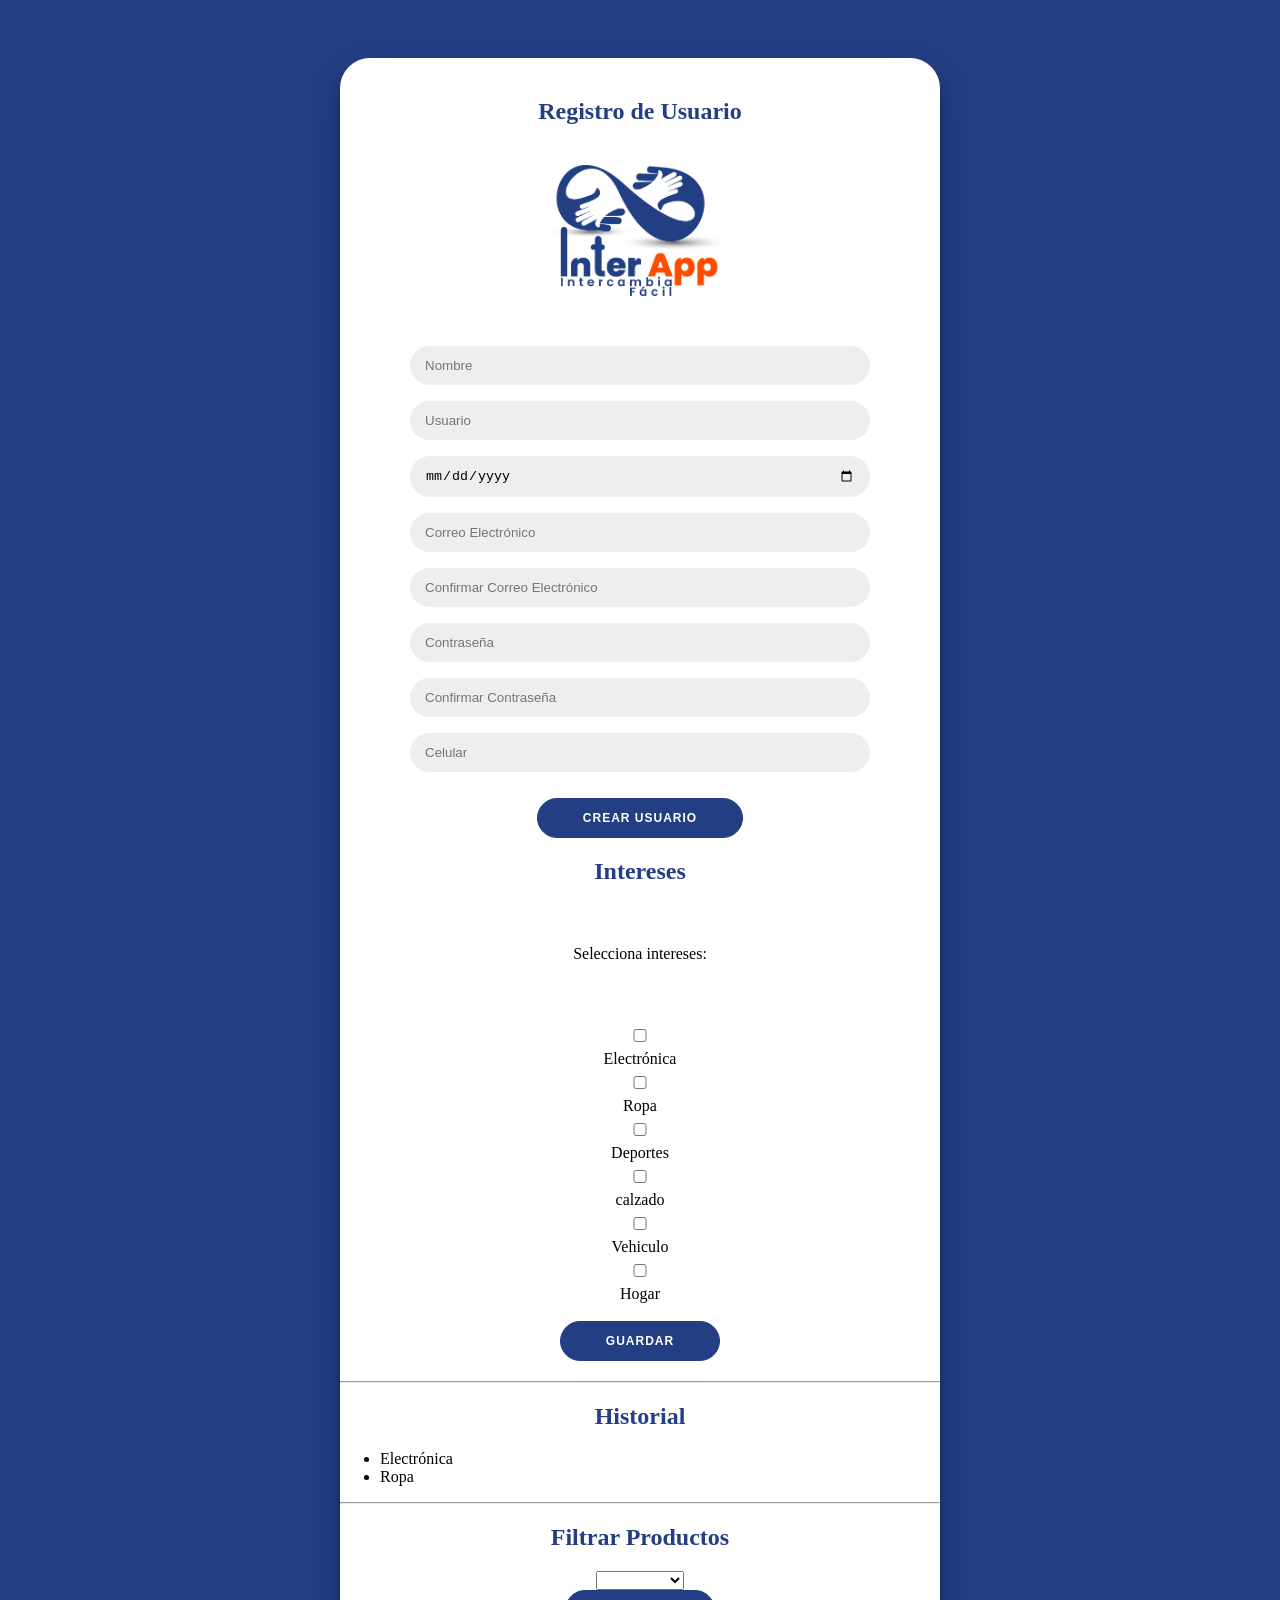
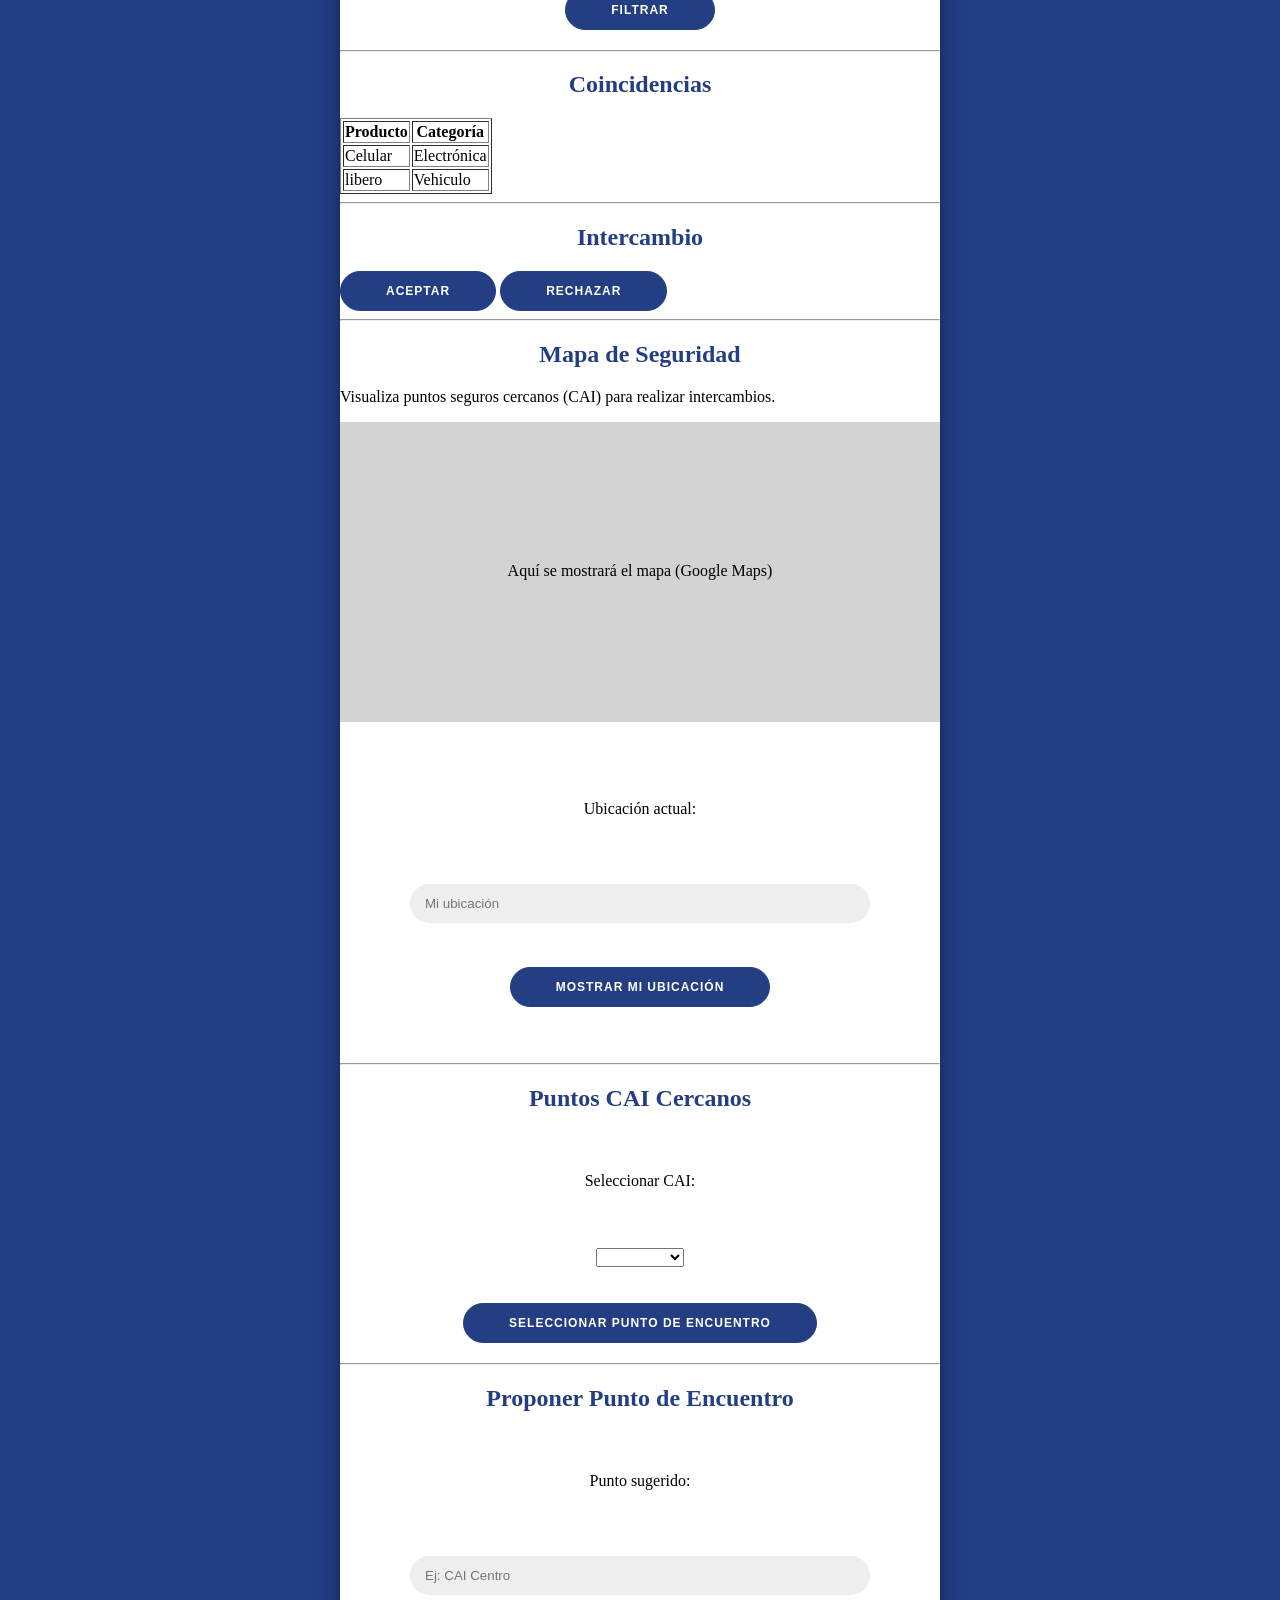
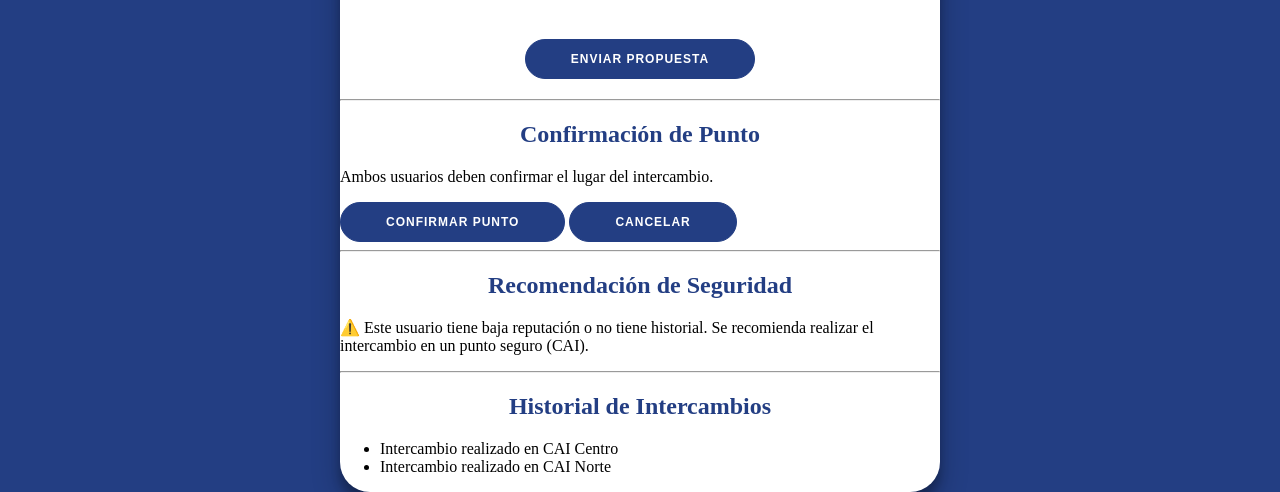
==== commit 6a83724a: "Se actualiza un poco la pagina de autenticacion" ====
--- a/index.html
+++ b/index.html
@@ -35,47 +35,7 @@
  
 
 <!-- 8 - 15 Productos -->
-<h2>Gestión de Productos</h2>
 
-<form>
-    <label for="">Nombre del producto:</label><br>
-    <input type="text" name="" id=""><br><br>
-
-    <label for="">Descripción:</label><br>
-    <textarea name="" id=""></textarea><br><br>
-
-    <label for="">Foto:</label><br>
-    <input type="file" name="" id=""><br><br>
-
-    <label for="">Categoría:</label><br>
-    <select name="" id="">
-        <option></option>
-        <option>Electrónica</option>
-        <option>Ropa</option>
-        <option>Deportes</option>
-        <option>calzado</option>
-        <option>Vehiculo</option>
-        <option>Hogar</option>
-    </select><br><br>
-
-    <label for="">Producto deseado por intercambio:</label><br>
-    <input type="radio" name="" id=""> Electrónica<br>
-    <input type="radio" name="" id=""> Ropa<br>
-    <input type="radio" name="" id=""> Deportes<br>
-    <input type="radio" name="" id=""> calzado<br>
-    <input type="radio" name="" id=""> Vehiculo<br>
-    <input type="radio" name="" id=""> Hogar<br><br>
-
-    <label for="">Estado:</label><br>
-    <input type="checkbox" name="" id=""> Intercambiado<br><br>
-
-    <button type="submit">Guardar Producto</button><br><br>
-</form>
-
-<button>Editar Producto</button>
-<button>Eliminar Producto</button>
-
-<hr>
 
 <!-- 16. Intereses -->
 <h2>Intereses</h2>
--- a/Css/style.css
+++ b/Css/style.css
@@ -70,7 +70,7 @@
   	box-shadow: 0 14px 28px rgba(0,0,0,0.25), 
 			0 10px 10px rgba(0,0,0,0.22);
 	position: relative;
-	overflow: hidden;
+    top: 50px;
 	width: 600px;
 	max-width: 100%;
 	min-height: 900px;
@@ -93,4 +93,22 @@
 	background-color: #ffffff;
 	color: #233E83;
 	border-color: #233E83;
+}
+
+/* Es el container del login */
+.container1 {
+    justify-content: center;
+    background-color: #fff;
+	border-radius: 30px;
+  	box-shadow: 0 14px 28px rgba(0,0,0,0.25), 
+			0 10px 10px rgba(0,0,0,0.22);
+	position: relative;
+    top: 50px;
+	width: 600px;
+	max-width: 100%;
+	min-height: 450px;
+}
+
+.social-container {
+    margin: 20px;
 }
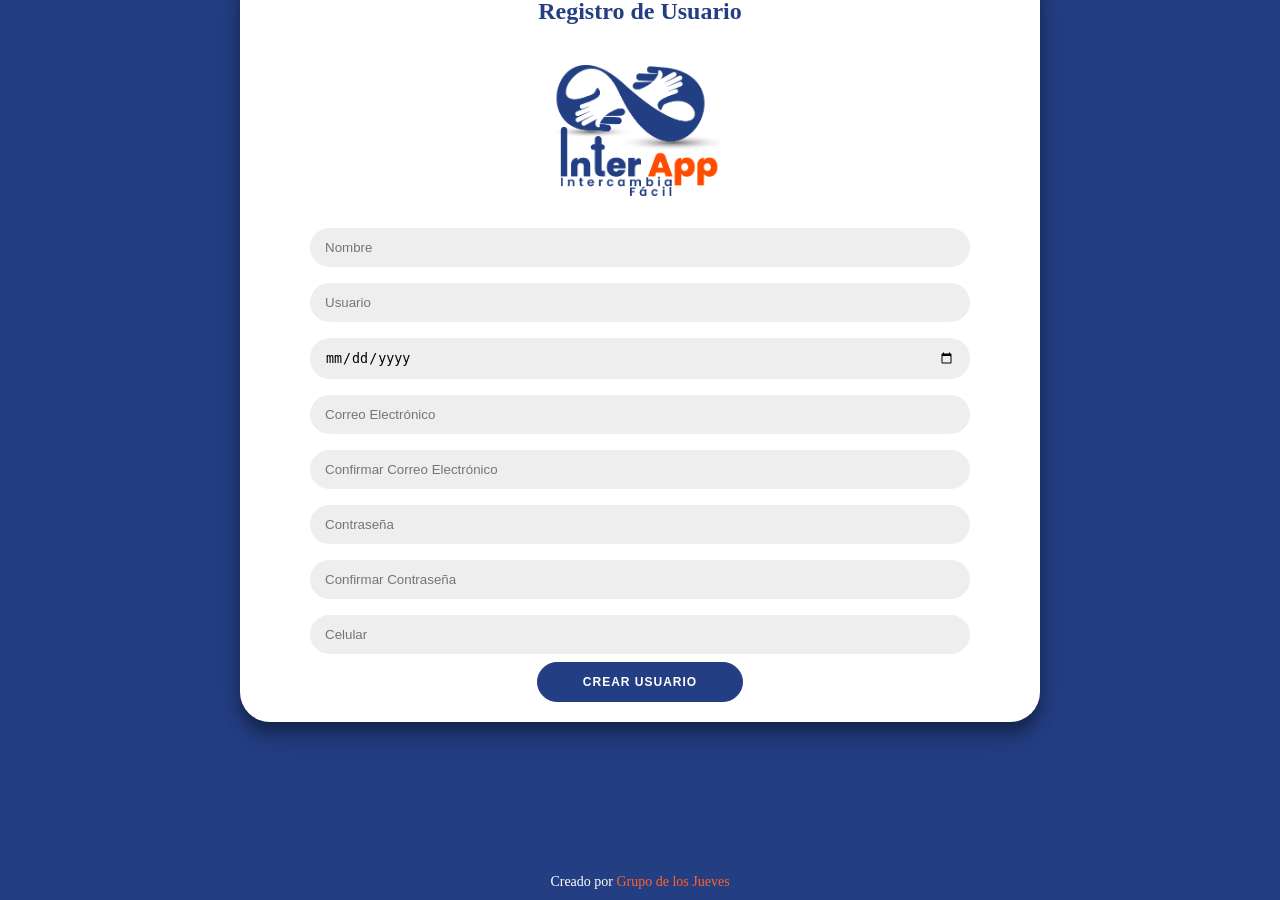
==== commit 53a0608c: "Se actualizaron varias paginas y estilos" ====
--- a/index.html
+++ b/index.html
@@ -1,191 +1,41 @@
 <!DOCTYPE html>
 <html lang="es">
+
 <head>
     <meta charset="UTF-8">
     <meta name="viewport" content="width=device-width, initial-scale=1.0">
     <link rel="stylesheet" href="Css/style.css">
     <title>InterApp</title>
 </head>
+
 <body>
-    
-<section class="container" id="container">
-		<section class="form-container sign-up-container">
-			<form action="#">
-				<h2>Registro de Usuario</h2>
-				<section class="social-container">
-					<img src="images/logo.png" alt="" width="180">
-					<br>
-					<br>
-				</section>
-				<input type="text" placeholder="Nombre" required>
-				<input type="text" placeholder="Usuario" required>
-				<input type="date" placeholder="Fecha Nacimiento" required>
-				<input type="email" placeholder="Correo Electrónico" required>
-				<input type="email" placeholder="Confirmar Correo Electrónico" required>
-				<input type="password" placeholder="Contraseña" required>
-				<input type="password" placeholder="Confirmar Contraseña" required>
-				<input type="number" placeholder="Celular" required>
-				<br>
 
-				<button>Crear Usuario </button>
-			</form>
-		</section>
+    <section class="container-registro" id="container">
+        <section class="form-container sign-up-container">
+            <form action="#">
+                <h2>Registro de Usuario</h2>
+                <section class="social-container">
+                    <img src="images/logo.png" alt="" width="180">
+                </section>
+                <input type="text" placeholder="Nombre" required>
+                <input type="text" placeholder="Usuario" required>
+                <input type="date" placeholder="Fecha Nacimiento" required>
+                <input type="email" placeholder="Correo Electrónico" required>
+                <input type="email" placeholder="Confirmar Correo Electrónico" required>
+                <input type="password" placeholder="Contraseña" required>
+                <input type="password" placeholder="Confirmar Contraseña" required>
+                <input type="number" placeholder="Celular" required>
 
-<!-- 1. Registro -->
- 
+                <button>Crear Usuario </button>
+            </form>
+        </section>
 
-<!-- 8 - 15 Productos -->
+        <footer>
+            <p>
+                Creado por <i class="fa fa-copyright"></i>
+                <a>Grupo de los Jueves</a>
+            </p>
+        </footer>
+</body>
 
-
-<!-- 16. Intereses -->
-<h2>Intereses</h2>
-<form>
-    <label for="">Selecciona intereses:</label><br>
-    <input type="checkbox" name="" id=""> Electrónica<br>
-    <input type="checkbox" name="" id=""> Ropa<br>
-    <input type="checkbox" name="" id=""> Deportes<br>
-    <input type="checkbox" name="" id=""> calzado<br>
-    <input type="checkbox" name="" id=""> Vehiculo<br>
-    <input type="checkbox" name="" id=""> Hogar<br><br>
-
-    <button type="submit">Guardar</button>
-</form>
-
-<hr>
-
-<!-- 17. Historial -->
-<h2>Historial</h2>
-<ul>
-    <li>Electrónica</li>
-    <li>Ropa</li>
-</ul>
-
-<hr>
-
-<!-- 18. Filtro -->
-<h2>Filtrar Productos</h2>
-<form>
-    <select name="" id="">
-        <option></option>
-        <option>Electrónica</option>
-        <option>Ropa</option>
-        <option>Deportes</option>
-        <option>calzado</option>
-        <option>Vehiculo</option>
-        <option>Hogar</option>
-    </select>
-    <button type="submit">Filtrar</button>
-</form>
-
-<hr>
-
-<!-- 19. Coincidencias -->
-<h2>Coincidencias</h2>
-<table border="1">
-    <thead>
-        <tr>
-            <th>Producto</th>
-            <th>Categoría</th>
-        </tr>
-    </thead>
-    <tbody>
-        <tr>
-            <td>Celular</td>
-            <td>Electrónica</td>
-        </tr>
-         <tr>
-            <td>libero</td>
-            <td>Vehiculo</td>
-        </tr>
-    </tbody>
-</table>
-
-<hr>
-
-<!-- 20. Decisión -->
-<h2>Intercambio</h2>
-<button>Aceptar</button>
-<button>Rechazar</button>
-
-<hr>
-
-<h2>Mapa de Seguridad</h2>
-<p>Visualiza puntos seguros cercanos (CAI) para realizar intercambios.</p>
-
-<!-- Simulación de mapa -->
-<div style="width:100%; height:300px; background-color:lightgray;">
-    <p style="text-align:center; padding-top:140px;">
-        Aquí se mostrará el mapa (Google Maps)
-    </p>
-</div>
-
-<br>
-
-<form>
-    <label for="">Ubicación actual:</label><br>
-    <input type="text" name="" id="" placeholder="Mi ubicación"><br><br>
-
-    <button type="button">Mostrar mi ubicación</button><br><br>
-</form>
-
-<hr>
-
-<!-- Selección de CAI -->
-<h2>Puntos CAI Cercanos</h2>
-
-<form>
-    <label for="">Seleccionar CAI:</label><br>
-    <select name="" id="">
-        <option></option>
-        <option>CAI Centro</option>
-        <option>CAI Norte</option>
-        <option>CAI Sur</option>
-    </select><br><br>
-
-    <button type="submit">Seleccionar punto de encuentro</button>
-</form>
-
-<hr>
-
-<!-- Propuesta de punto -->
-<h2>Proponer Punto de Encuentro</h2>
-
-<form>
-    <label for="">Punto sugerido:</label><br>
-    <input type="text" name="" id="" placeholder="Ej: CAI Centro"><br><br>
-
-    <button type="submit">Enviar propuesta</button>
-</form>
-
-<hr>
-
-<!-- Confirmación -->
-<h2>Confirmación de Punto</h2>
-
-<p>Ambos usuarios deben confirmar el lugar del intercambio.</p>
-
-<button>Confirmar punto</button>
-<button>Cancelar</button>
-
-<hr>
-
-<!-- Recomendación automática -->
-<h2>Recomendación de Seguridad</h2>
-
-<p>
-⚠️ Este usuario tiene baja reputación o no tiene historial.  
-Se recomienda realizar el intercambio en un punto seguro (CAI).
-</p>
-
-<hr>
-
-<!-- Historial de intercambios -->
-<h2>Historial de Intercambios</h2>
-
-<ul>
-    <li>Intercambio realizado en CAI Centro</li>
-    <li>Intercambio realizado en CAI Norte</li>
-</ul>
-
-</body>
 </html>
--- a/Css/style.css
+++ b/Css/style.css
@@ -74,6 +74,17 @@
 	width: 600px;
 	max-width: 100%;
 	min-height: 900px;
+}
+
+.container-registro {
+    background-color: #fff;
+	border-radius: 30px;
+  	box-shadow: 0 14px 28px rgba(0,0,0,0.25), 
+			0 10px 10px rgba(0,0,0,0.22);
+	position: relative;
+	width: 800px;
+	min-height: 600px;
+	bottom: 50px;
 }
 
 button {
@@ -108,7 +119,84 @@
 	max-width: 100%;
 	min-height: 450px;
 }
+/* Es el container de autenticación */
+.container2 {
+    justify-content: center;
+    background-color: #fff;
+	border-radius: 30px;
+  	box-shadow: 0 14px 28px rgba(0,0,0,0.25), 
+			0 10px 10px rgba(0,0,0,0.22);
+	position: relative;
+    top: 50px;
+	width: 600px;
+	max-width: 100%;
+	min-height: 450px;
+}
+
+/* Es el container de verificacion codigo */
+.container3 {
+    justify-content: center;
+    background-color: #fff;
+	border-radius: 30px;
+  	box-shadow: 0 14px 28px rgba(0,0,0,0.25), 
+			0 10px 10px rgba(0,0,0,0.22);
+	position: relative;
+    top: 50px;
+	width: 600px;
+	max-width: 100%;
+	min-height: 450px;
+}
 
 .social-container {
     margin: 20px;
-}+}
+
+.telycorreo {
+    display: inline-block;
+    margin: 5px;
+} 
+
+.checkbox-label {
+    display: inline-block; 
+    font-family: Arial, sans-serif;
+}
+
+/* Opcional: ajustar el tamaño del checkbox */
+.checkbox-label  {
+    width: 18px;
+    height: 18px;
+    margin: 0;  
+}
+
+.ubicacion {
+    
+}
+
+footer {
+    background-color: #233E83;
+    color: #fff;
+    font-size: 14px;
+    bottom: 0;
+    position: fixed;
+    left: 0;
+    right: 0;
+    text-align: center;
+    z-index: 999;
+}
+
+footer p {
+    margin: 10px 0;
+    font-family: Cambria, Cochin, Georgia, Times, 'Times New Roman', serif;
+}
+
+footer i {
+    color: #ff6528;
+}
+
+footer a {
+    color: #ff6528;
+    text-decoration: none;
+}
+
+
+
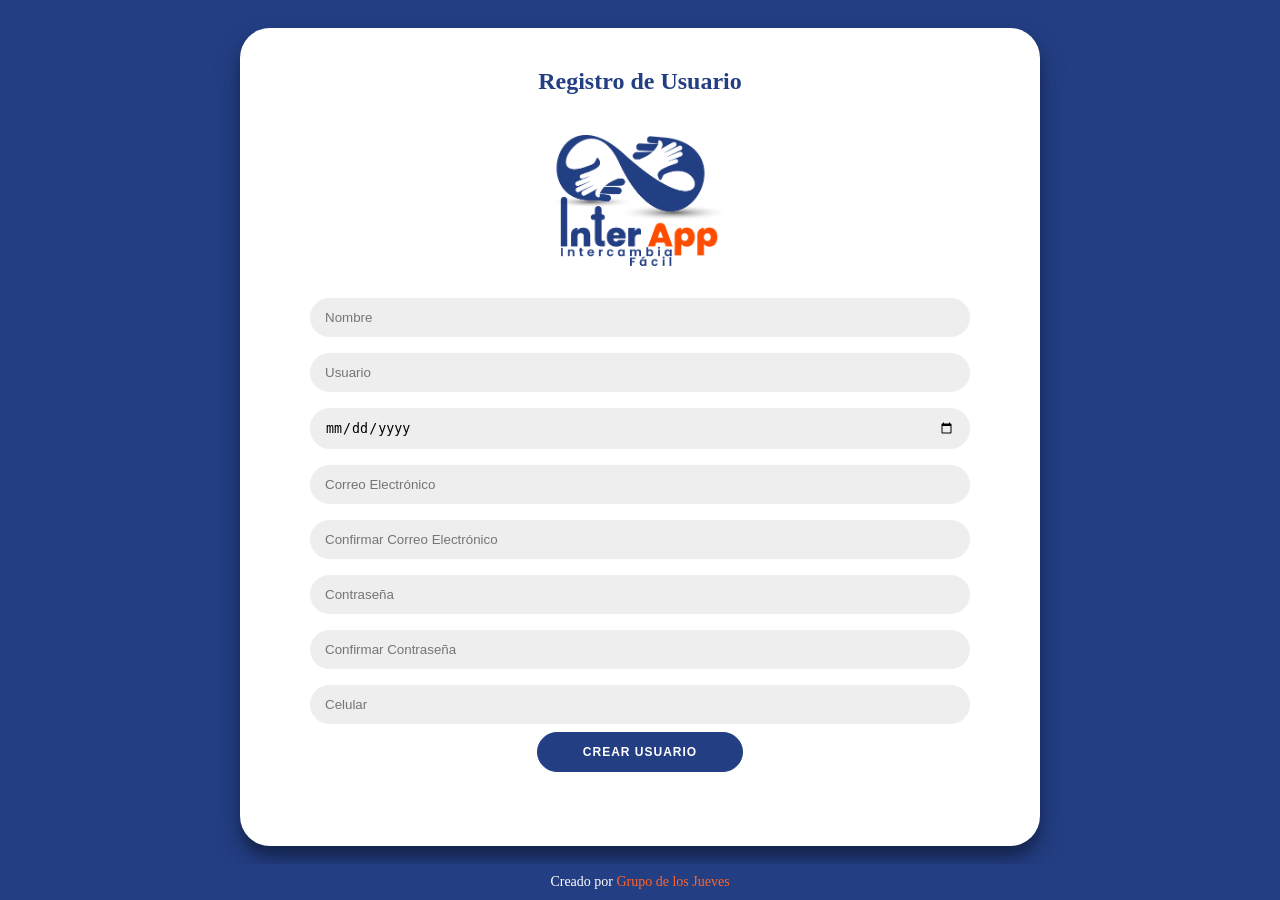
==== commit f532b68d: "Se actualizaron varios archivos y algunos iconos" ====
--- a/index.html
+++ b/index.html
@@ -26,8 +26,14 @@
                 <input type="password" placeholder="Confirmar Contraseña" required>
                 <input type="number" placeholder="Celular" required>
 
-                <button>Crear Usuario </button>
+                <button type="button" onclick="window.location.href='autenticacion.html'">
+                    Crear Usuario
+                </button>
+
             </form>
+            <br>
+            <br>
+            <br>
         </section>
 
         <footer>
--- a/Css/style.css
+++ b/Css/style.css
@@ -82,6 +82,7 @@
   	box-shadow: 0 14px 28px rgba(0,0,0,0.25), 
 			0 10px 10px rgba(0,0,0,0.22);
 	position: relative;
+	top: 20px;
 	width: 800px;
 	min-height: 600px;
 	bottom: 50px;
@@ -168,10 +169,6 @@
     margin: 0;  
 }
 
-.ubicacion {
-    
-}
-
 footer {
     background-color: #233E83;
     color: #fff;
@@ -180,8 +177,7 @@
     position: fixed;
     left: 0;
     right: 0;
-    text-align: center;
-    z-index: 999;
+    text-align: center;	
 }
 
 footer p {
@@ -200,3 +196,197 @@
 
 
 
+/* Contenedor principal */
+.perfil-container{
+    width:900px;
+    background:white;
+    border-radius:20px;
+    overflow:hidden;
+    box-shadow:0px 5px 20px #233E83;
+    
+}
+
+/* Banner */
+.banner{
+    height:180px;
+    background-color: aliceblue;
+    position:relative;
+    bottom: 50px;
+}
+
+.edit-btn{
+    position:absolute;
+    color: #233E83;
+    top:100px;
+    right:120px;
+    border:none;
+    width:40px;
+    height:40px;
+    border-radius:50%;
+}
+
+/* Perfil */
+.perfil-info{
+    display:flex;
+    justify-content:space-between;
+    align-items:center;
+    padding:20px 30px;
+    margin-top:-50px;
+}
+
+.perfil-info img{
+    width:120px;
+    height:120px;
+    border-radius:50%;
+    border:3px solid #233E83;
+}
+
+/* Datos usuario */
+.datos-usuario{
+    flex:1;
+    margin-left:20px;
+}
+
+.datos-usuario h1{
+    font-size:32px;
+    margin-bottom:10px;
+}
+
+.datos-usuario p{
+    color:rgb(0, 0, 0);
+    margin-bottom:5px;
+}
+
+/* Botones */
+.botones{
+    margin-top:15px;
+}
+
+.btn-principal{
+    background:#ff6528;
+    color:white;
+    border:none;
+    padding:10px 20px;
+    border-radius:25px;
+    cursor:pointer;
+}
+
+.btn-principal:hover{
+	background: #233E83;
+	color: white;
+}
+
+.btn-secundario{
+    background:#233E83;
+    border:1px solid gray;
+    padding:10px 20px;
+    border-radius:25px;
+    cursor:pointer;
+}
+
+/* Estado */
+.estado{
+    right: 15px;
+
+}
+
+.estado span{
+    background:#e8f5e9;
+    color:green;
+    padding:10px;
+    border-radius:20px;
+    display:inline-block;
+    margin-top:10px;
+}
+
+/* Categorías */
+.categorias{
+    padding:20px 30px;
+}
+
+.tags{
+    margin-top:15px;
+}
+
+.tags span{
+    background:#233e8362;
+    padding:10px 15px;
+    border-radius:20px;
+    margin-right:10px;
+    display:inline-block;
+}
+
+/* Cards */
+.cards{
+    display:flex;
+    gap:20px;
+    padding:20px 30px 30px;
+}
+
+.card{
+    flex:1;
+    background:#ebebeb;
+    padding:20px;
+    border-radius:15px;
+    position:relative;
+	border:2px solid #233E83;
+	box-shadow:0px 2px 2px #233E83;	
+}
+
+.card h3{
+    margin-bottom:10px;
+}
+
+.card p{
+    color:rgb(0, 0, 0);
+    font-size:14px;
+}
+
+.icono{
+    display: flex;
+    justify-content: center;
+    align-items: center;
+    width: 60px;
+    height: 60px;
+    font-size: 15px;
+    border: none;
+    border-radius: 50%;
+    cursor: pointer;
+	top: 95px;
+
+}
+
+.card button{
+    position:absolute;
+    right:20px;
+    bottom:20px;
+    width:40px;
+    height:40px;
+    border:none;
+    border-radius:100px;
+    background:#233E83;
+    cursor:pointer;
+}
+
+.logo{
+    position: absolute;
+    top: 70px;
+    left: 40px;
+    width:120px;
+    height:100px;
+}
+
+.crear-Usuario {
+	border-radius: 20px;
+	border: 1px solid #233E83;
+	background-color: #233E83;
+	color: #FFFFFF;
+	font-size: 12px;
+	font-weight: bold;
+	padding: 12px 45px;
+	letter-spacing: 1px;
+	text-transform: uppercase;
+	transition: transform 80ms ease-in;
+	text-decoration: none;
+	
+}
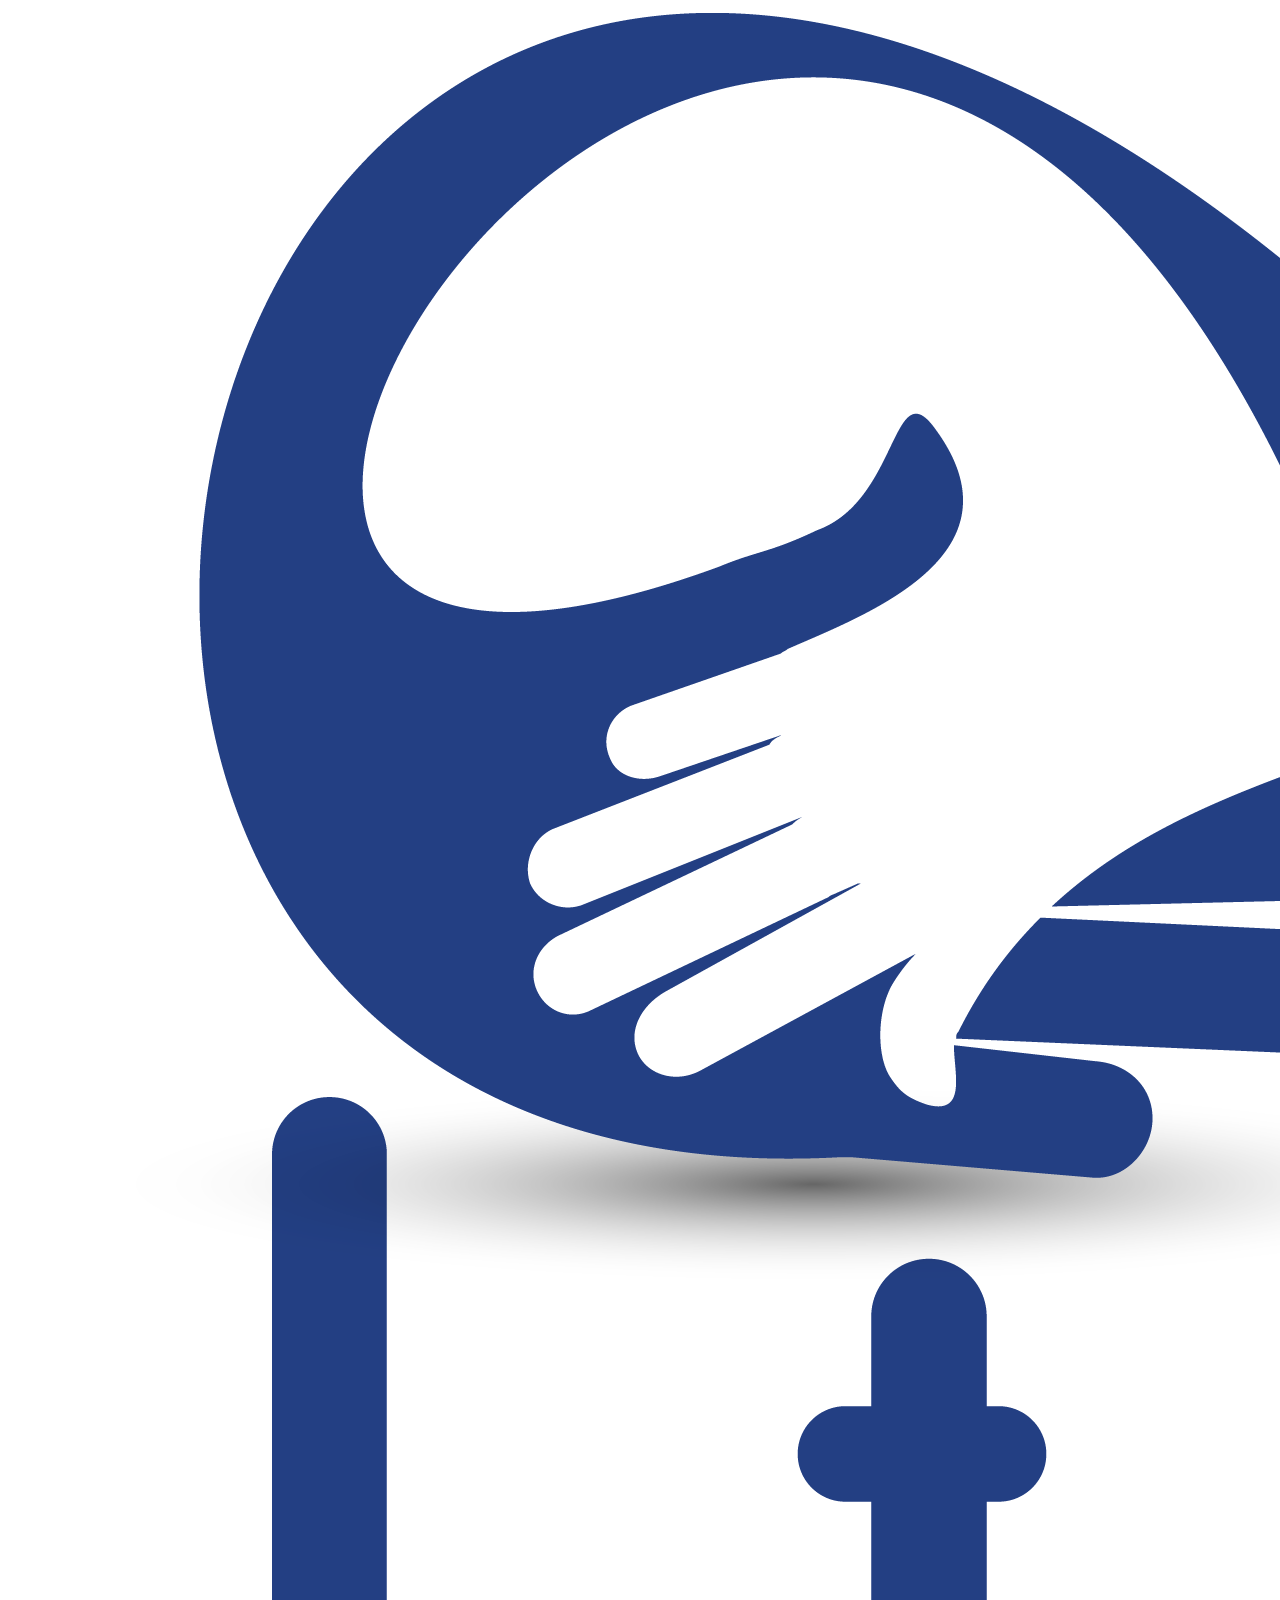
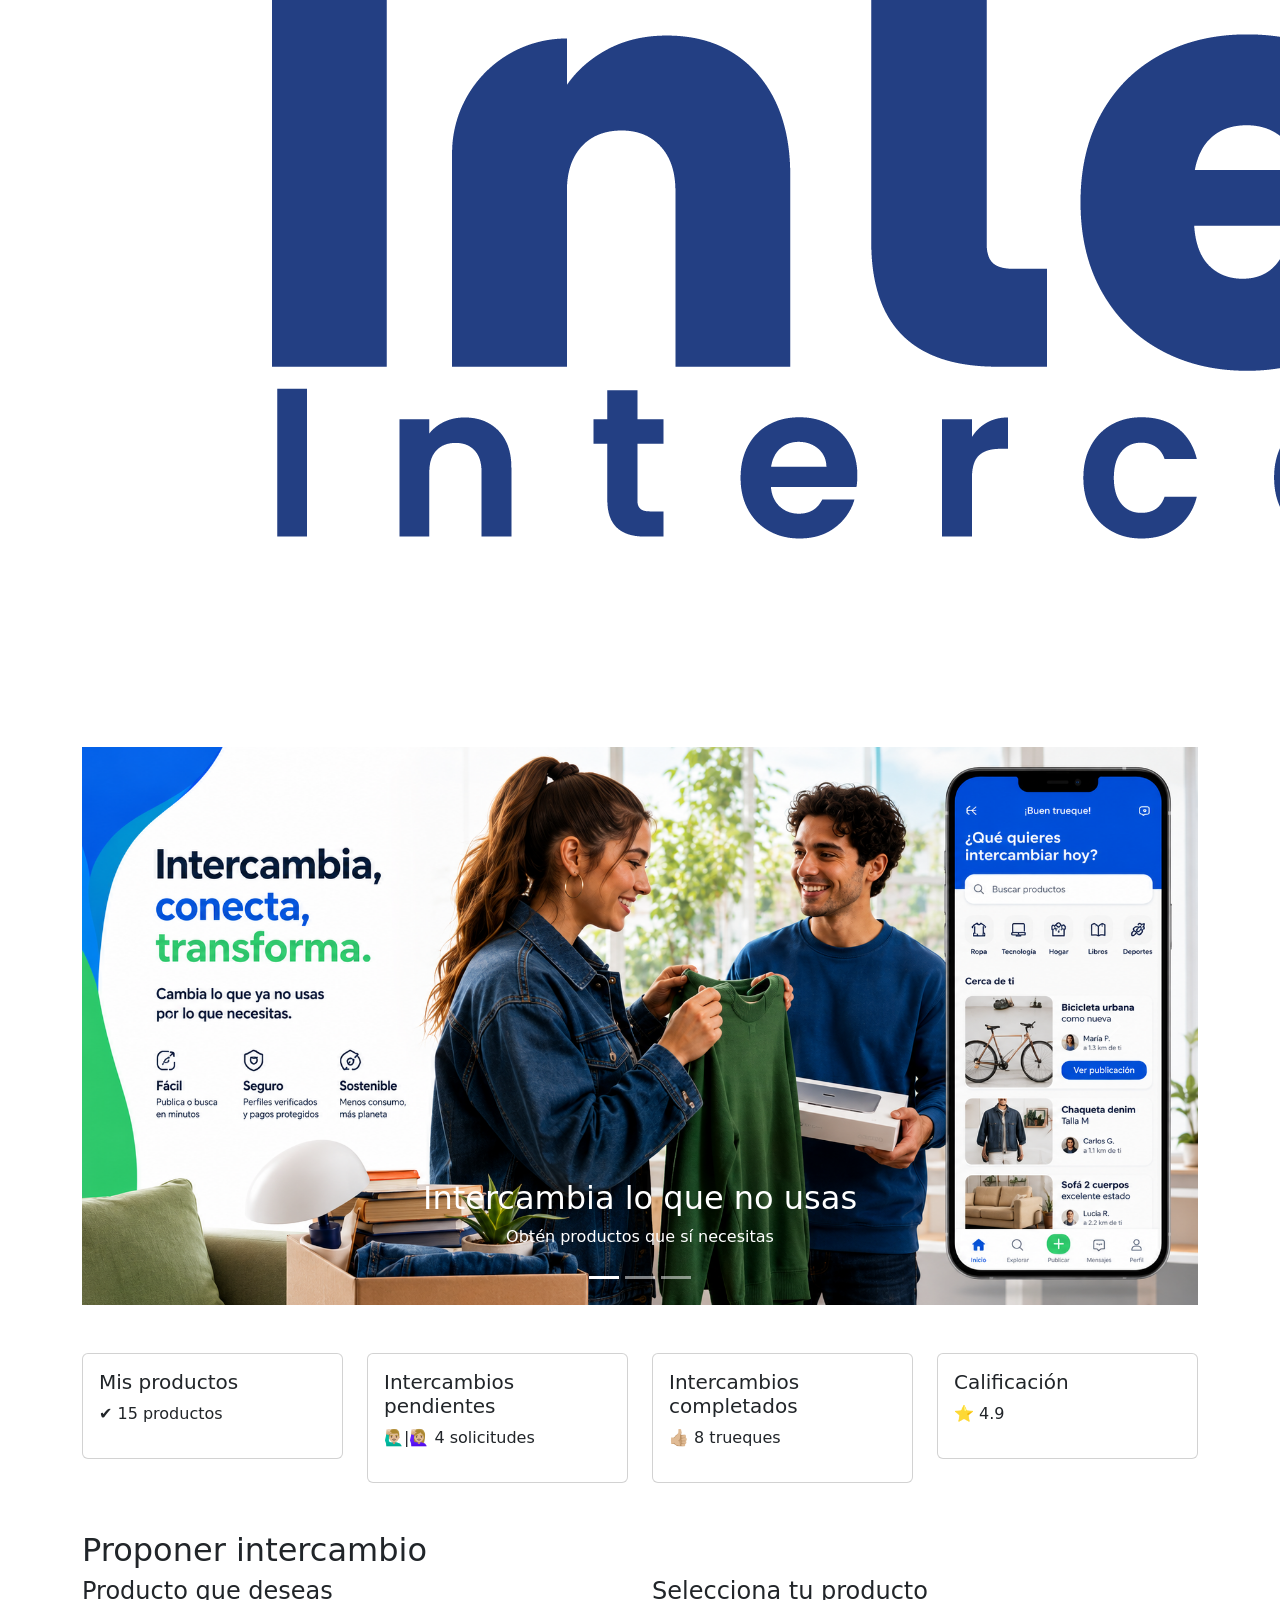
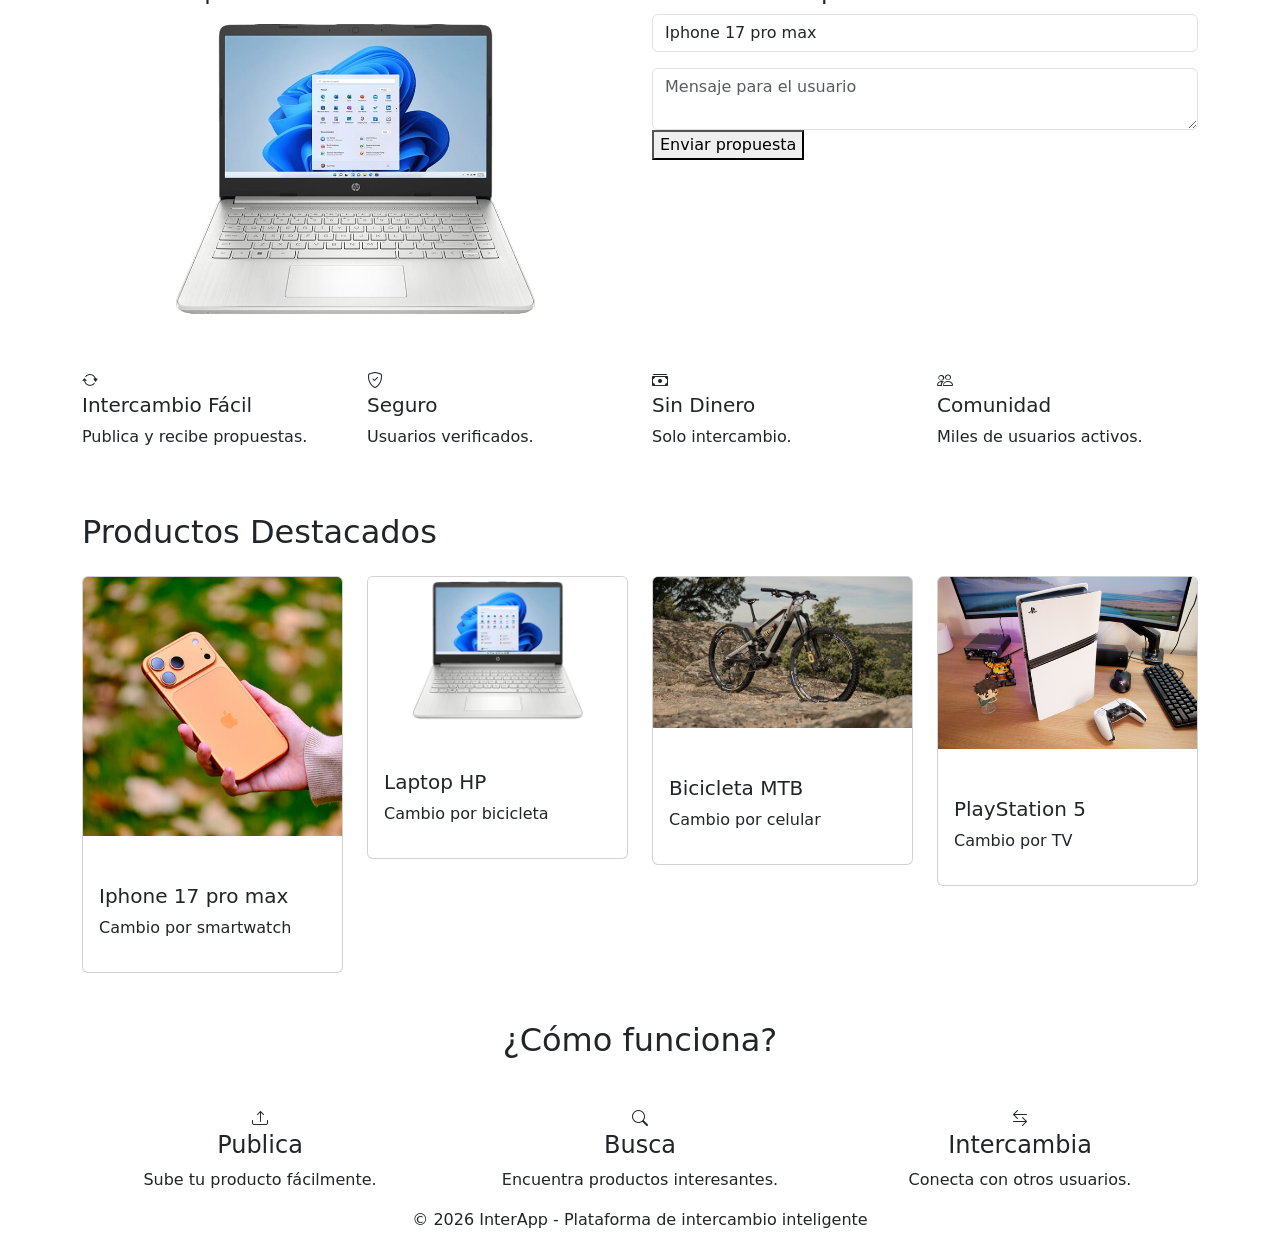
==== commit c5d1da84: "Se agrego el home de la pagina y se actualiazaron algunas otras." ====
--- a/index.html
+++ b/index.html
@@ -1,47 +1,289 @@
 <!DOCTYPE html>
-<html lang="es">
+<html lang="en">
 
 <head>
     <meta charset="UTF-8">
     <meta name="viewport" content="width=device-width, initial-scale=1.0">
-    <link rel="stylesheet" href="Css/style.css">
     <title>InterApp</title>
+    <link rel="stylesheet" href="css/styles.css">
+
+    <!-- Bootstrap -->
+    <link href="https://cdn.jsdelivr.net/npm/bootstrap@5.3.2/dist/css/bootstrap.min.css" rel="stylesheet">
+
+    <!-- Bootstrap Icons -->
+    <link rel="stylesheet" href="https://cdn.jsdelivr.net/npm/bootstrap-icons@1.11.1/font/bootstrap-icons.css">
 </head>
 
 <body>
 
-    <section class="container-registro" id="container">
-        <section class="form-container sign-up-container">
-            <form action="#">
-                <h2>Registro de Usuario</h2>
-                <section class="social-container">
-                    <img src="images/logo.png" alt="" width="180">
-                </section>
-                <input type="text" placeholder="Nombre" required>
-                <input type="text" placeholder="Usuario" required>
-                <input type="date" placeholder="Fecha Nacimiento" required>
-                <input type="email" placeholder="Correo Electrónico" required>
-                <input type="email" placeholder="Confirmar Correo Electrónico" required>
-                <input type="password" placeholder="Contraseña" required>
-                <input type="password" placeholder="Confirmar Contraseña" required>
-                <input type="number" placeholder="Celular" required>
-
-                <button type="button" onclick="window.location.href='autenticacion.html'">
-                    Crear Usuario
-                </button>
-
+    <!-- NAVBAR -->
+    <nav class="navbar navbar-expand-lg navbar-custom">
+        <div class="container">
+            <a class="navbar-brand" href="#"><img src="assets/images/logo.png" alt="logo" class="logo"></a>
+
+            <form class="d-flex search-box mx-auto">
+                <input class="form-control" type="search" placeholder="Buscar productos">
             </form>
-            <br>
-            <br>
-            <br>
-        </section>
-
-        <footer>
-            <p>
-                Creado por <i class="fa fa-copyright"></i>
-                <a>Grupo de los Jueves</a>
-            </p>
-        </footer>
+
+            <div class="d-flex gap-2">
+                <a href="login.html" class="iniciar">Iniciar Sesión</a>
+                <a href="registro.html" class="registro">Registrarse</a>
+            </div>
+        </div>
+    </nav>
+
+
+    <!-- HERO SLIDER -->
+    <div class="container mt-4">
+        <div id="heroCarousel" class="carousel slide hero-slider" data-bs-ride="carousel">
+
+            <div class="carousel-indicators">
+                <button type="button" data-bs-target="#heroCarousel" data-bs-slide-to="0" class="active"></button>
+                <button type="button" data-bs-target="#heroCarousel" data-bs-slide-to="1"></button>
+                <button type="button" data-bs-target="#heroCarousel" data-bs-slide-to="2"></button>
+            </div>
+
+            <div class="carousel-inner">
+
+                <div class="carousel-item active">
+                    <img src="assets/images/slider/b-1.webp" class="d-block w-100">
+                    <div class="carousel-caption">
+                        <h2>Intercambia lo que no usas</h2>
+                        <p>Obtén productos que sí necesitas</p>
+                    </div>
+                </div>
+
+                <div class="carousel-item">
+                    <img src="assets/images/slider/b-2.webp" class="d-block w-100">
+                    <div class="carousel-caption">
+                        <h2>Sin dinero de por medio</h2>
+                        <p>Intercambios directos entre usuarios</p>
+                    </div>
+                </div>
+
+                <div class="carousel-item">
+                    <img src="assets/images/slider/b-3.webp" class="d-block w-100">
+                    <div class="carousel-caption">
+                        <h2>Publica fácilmente</h2>
+                        <p>Encuentra personas interesadas</p>
+                    </div>
+                </div>
+
+            </div>
+
+            <button class="carousel-control-prev" type="button" data-bs-target="#heroCarousel" data-bs-slide="prev">
+                <span class="carousel-control-prev-icon"></span>
+            </button>
+
+            <button class="carousel-control-next" type="button" data-bs-target="#heroCarousel" data-bs-slide="next">
+                <span class="carousel-control-next-icon"></span>
+            </button>
+
+        </div>
+    </div>
+
+    <section class="container mt-5">
+
+    <div class="row">
+
+        <div class="col-md-3">
+            <div class="card p-3">
+                <h5 class="titulo">Mis productos</h5>
+                <p>✔️ 15 productos</p>
+            </div>
+        </div>
+
+        <div class="col-md-3">
+            <div class="card p-3">
+                <h5 class="titulo">Intercambios pendientes</h5>
+                <p>🙋🏼‍♂️|🙋🏼‍♀️ 4 solicitudes</p>
+            </div>
+        </div>
+
+        <div class="col-md-3">
+            <div class="card p-3">
+                <h5 class="titulo">Intercambios completados</h5>
+                <p>👍🏼 8 trueques</p>
+            </div>
+        </div>
+
+        <div class="col-md-3">
+            <div class="card p-3">
+                <h5 class="titulo">Calificación</h5>
+                <p>⭐ 4.9 </p>
+            </div>
+        </div>
+
+    </div>
+</section>
+
+
+    <section>
+        <div class="container mt-5">
+
+            <h2>Proponer intercambio</h2>
+
+            <div class="row">
+
+                <div class="col-md-6">
+                    <h4>Producto que deseas</h4>
+                    <img id="productPreview" src="assets/images/productos/2.jpg" class="img-fluid" alt="Vista previa del producto">
+                </div>
+
+                <div class="col-md-6">
+                    <h4>Selecciona tu producto</h4>
+
+                    <select id="productSelector" class="form-control">
+                        <option value="assets/images/productos/1.jpeg">Iphone 17 pro max</option>
+                        <option value="assets/images/productos/2.jpg">Laptop HP</option>
+                        <option value="assets/images/productos/3.jpg">Bicicleta</option>
+                        <option value="assets/images/productos/4.jpeg">PlayStation 5</option>
+                    </select>
+
+                    <textarea class="form-control mt-3" placeholder="Mensaje para el usuario"></textarea>
+
+                    <button class="enviar-propuesta">
+                        Enviar propuesta
+                    </button>
+                </div>
+
+            </div>
+        </div>
+    </section>
+
+    <!-- BENEFICIOS -->
+    <section class="container my-5">
+        <div class="row g-4">
+
+            <div class="col-md-3">
+                <div class="benefit-card">
+                    <i class="bi bi-arrow-repeat"></i>
+                    <h5>Intercambio Fácil</h5>
+                    <p>Publica y recibe propuestas.</p>
+                </div>
+            </div>
+
+            <div class="col-md-3">
+                <div class="benefit-card">
+                    <i class="bi bi-shield-check"></i>
+                    <h5>Seguro</h5>
+                    <p>Usuarios verificados.</p>
+                </div>
+            </div>
+
+            <div class="col-md-3">
+                <div class="benefit-card">
+                    <i class="bi bi-cash-stack"></i>
+                    <h5>Sin Dinero</h5>
+                    <p>Solo intercambio.</p>
+                </div>
+            </div>
+
+            <div class="col-md-3">
+                <div class="benefit-card">
+                    <i class="bi bi-people"></i>
+                    <h5>Comunidad</h5>
+                    <p>Miles de usuarios activos.</p>
+                </div>
+            </div>
+
+        </div>
+    </section>
+
+
+    <!-- PRODUCTOS -->
+    <section class="container my-5">
+        <h2 class="mb-4">Productos Destacados</h2>
+
+        <div class="row g-4">
+
+            <div class="col-md-3">
+                <div class="card product-card">
+                    <img src="assets/images/productos/1.jpeg" class="card-img-top">
+                    <div class="card-body">
+                        <span class="badge exchange-badge">Intercambio</span>
+                        <h5 class="mt-2">Iphone 17 pro max</h5>
+                        <p>Cambio por smartwatch</p>
+                    </div>
+                </div>
+            </div>
+
+            <div class="col-md-3">
+                <div class="card product-card">
+                    <img src="assets/images/productos/2.jpg" class="card-img-top">
+                    <div class="card-body">
+                        <span class="badge exchange-badge">Intercambio</span>
+                        <h5 class="mt-2">Laptop HP</h5>
+                        <p>Cambio por bicicleta</p>
+                    </div>
+                </div>
+            </div>
+
+            <div class="col-md-3">
+                <div class="card product-card">
+                    <img src="assets/images/productos/3.jpg" class="card-img-top">
+                    <div class="card-body">
+                        <span class="badge exchange-badge">Intercambio</span>
+                        <h5 class="mt-2">Bicicleta MTB</h5>
+                        <p>Cambio por celular</p>
+                    </div>
+                </div>
+            </div>
+
+            <div class="col-md-3">
+                <div class="card product-card">
+                    <img src="assets/images/productos/4.jpeg" class="card-img-top">
+                    <div class="card-body">
+                        <span class="badge exchange-badge">Intercambio</span>
+                        <h5 class="mt-2">PlayStation 5</h5>
+                        <p>Cambio por TV</p>
+                    </div>
+                </div>
+            </div>
+
+        </div>
+    </section>
+
+
+    <!-- COMO FUNCIONA -->
+    <section class="how-section">
+        <div class="container text-center">
+            <h2 class="mb-5">¿Cómo funciona?</h2>
+
+            <div class="row">
+
+                <div class="col-md-4">
+                    <i class="bi bi-upload step-icon"></i>
+                    <h4>Publica</h4>
+                    <p>Sube tu producto fácilmente.</p>
+                </div>
+
+                <div class="col-md-4">
+                    <i class="bi bi-search step-icon"></i>
+                    <h4>Busca</h4>
+                    <p>Encuentra productos interesantes.</p>
+                </div>
+
+                <div class="col-md-4">
+                    <i class="bi bi-arrow-left-right step-icon"></i>
+                    <h4>Intercambia</h4>
+                    <p>Conecta con otros usuarios.</p>
+                </div>
+
+            </div>
+        </div>
+    </section>
+
+
+    <!-- FOOTER -->
+    <footer class="text-center">
+        <p>© 2026 InterApp - Plataforma de intercambio inteligente </p>
+    </footer>
+
+
+    <script src="https://cdn.jsdelivr.net/npm/bootstrap@5.3.2/dist/js/bootstrap.bundle.min.js"></script>
+    <script src="js/app.js"></script>
+
 </body>
 
 </html>
